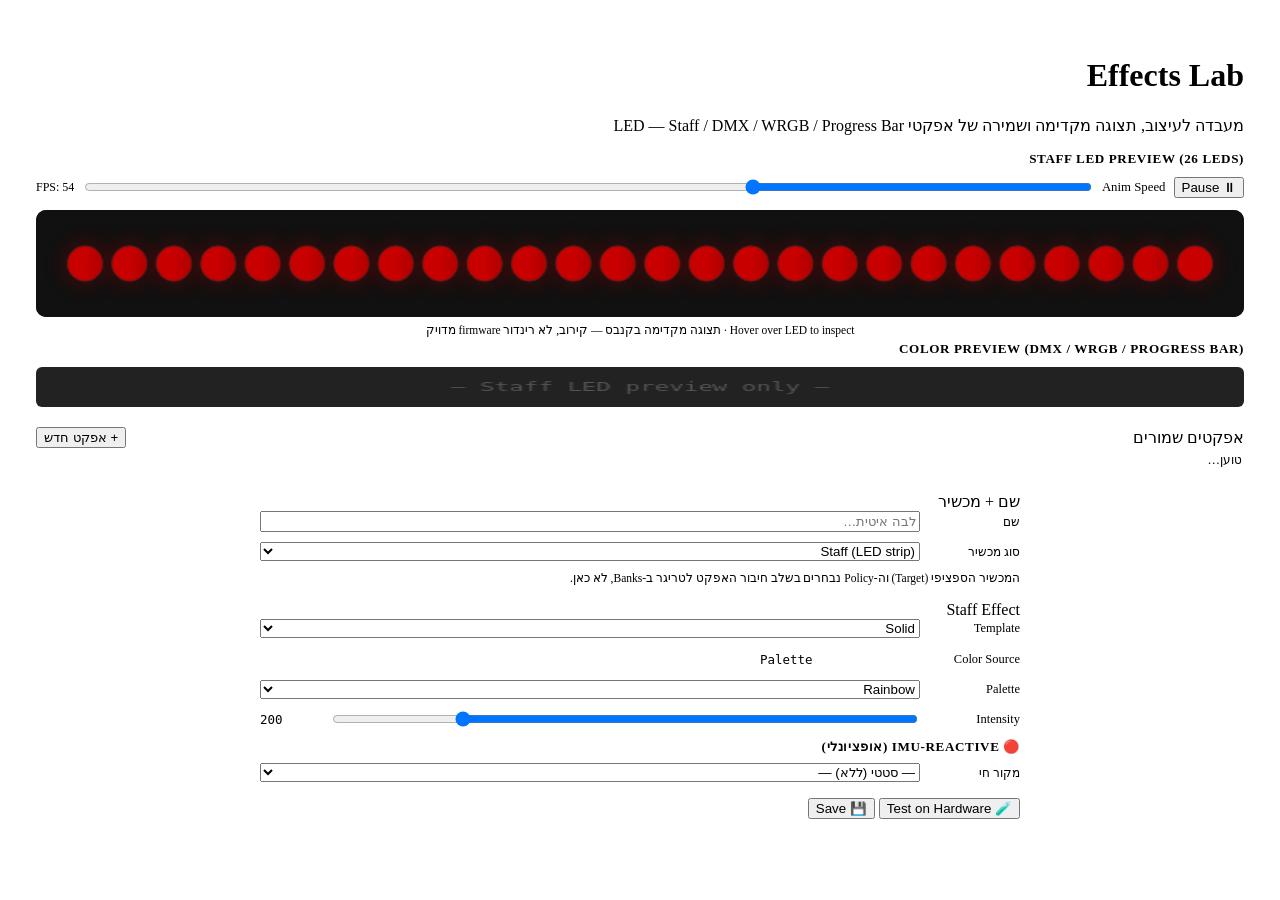
==== AntiGravity/The_Future_Magzimus/control/ui/effects.html @ 9bfb4cba "checkpoint: TheFutureMAGZIMUS accumulated work (Effects Lab, Banks, DMX/mic/pedal/progressbar firmwa" ====
<!DOCTYPE html>
<html lang="he" dir="rtl">
<head>
  <meta charset="UTF-8">
  <meta name="viewport" content="width=device-width, initial-scale=1.0">
  <title>Effects Lab — MAGZIMUS</title>
  <link rel="stylesheet" href="/shared.css">
  <style>
    .page-content { padding: 28px; max-width: 1400px; }

    /* Sliders/dropdowns/toggles are the main content — centered column,
       not squeezed into a side card. */
    .lab-main { max-width: 760px; margin: 0 auto; }

    canvas#led-preview { border-radius: 10px; border: 1px solid var(--outline-variant);
                         display: block; width: 100%; background: #111; }
    .row { display: flex; align-items: center; gap: 10px; margin-bottom: 10px; }
    .row label { font-size: .78rem; min-width: 90px; color: var(--on-surface-variant); }
    input[type=range] { flex: 1; accent-color: var(--primary); }
    .val-badge { font-size: .78rem; min-width: 60px; text-align: left; font-family: monospace; color: var(--on-surface); }
    .swatch { width: 26px; height: 26px; border-radius: 4px; border: 1px solid var(--outline-variant); flex-shrink: 0; }
    .section-label { font-size: .82rem; font-weight: 600; color: var(--on-surface-variant);
                     text-transform: uppercase; letter-spacing: .6px; margin-bottom: 10px; }
    .led-info { font-size: .72rem; color: var(--on-surface-variant); text-align: center; margin-top: 6px; }
    .anim-controls { display: flex; gap: 8px; align-items: center; margin-bottom: 12px; }

    /* Real toggle switch — used for every binary choice (color source,
       Gradient direction, etc.) instead of overloading a 0-255 slider. */
    .toggle-switch { position: relative; display: inline-block; width: 40px; height: 22px; flex-shrink: 0; }
    .toggle-switch input { opacity: 0; width: 0; height: 0; }
    .toggle-slider { position: absolute; inset: 0; cursor: pointer; background: var(--outline-variant);
                     transition: .15s; border-radius: 22px; }
    .toggle-slider:before { content: ""; position: absolute; height: 16px; width: 16px; left: 3px; bottom: 3px;
                            background: #fff; transition: .15s; border-radius: 50%; }
    .toggle-switch input:checked + .toggle-slider { background: var(--primary); }
    .toggle-switch input:checked + .toggle-slider:before { transform: translateX(18px); }

    /* Saved-presets chip bar — compact, not a persistent sidebar. */
    .fx-chip-list { display: flex; flex-wrap: wrap; gap: 8px; }
    .fx-chip {
      display: flex; align-items: center; gap: 6px; padding: 6px 12px; border-radius: 20px;
      border: 1px solid var(--outline-variant); background: var(--surface); cursor: pointer;
      font-size: .78rem; transition: all .15s;
    }
    .fx-chip:hover { background: var(--surface-variant); }
    .fx-chip.active { background: var(--primary-container); border-color: var(--primary); color: var(--on-primary-container); }
    .fx-chip button { background: none; border: none; cursor: pointer; opacity: .5; font-size: .75rem; padding: 0; }
    .fx-chip button:hover { opacity: 1; }
    .fx-empty { font-size: .78rem; color: var(--on-surface-variant); padding: 4px 2px; }
  </style>
</head>
<body>
  <script src="/nav.js"></script>

  <div class="page-content">
    <div class="page-header">
      <h1 class="page-title">Effects Lab</h1>
      <p class="page-subtitle">מעבדה לעיצוב, תצוגה מקדימה ושמירה של אפקטי LED — Staff / DMX / WRGB / Progress Bar</p>
    </div>

    <!-- Preview: single LED row (matches what the firmware algorithm actually
         computes — NUM_LEDS=26 — not the 5-strip physical zigzag mirror). -->
    <div class="md-card" style="margin-bottom:20px">
      <div class="section-label">Staff LED Preview (26 LEDs)</div>
      <div class="anim-controls">
        <button class="md-btn md-btn-tonal md-btn-sm" id="play-btn" onclick="togglePlay()">⏸ Pause</button>
        <label style="font-size:.8rem;color:var(--on-surface-variant)">Anim Speed</label>
        <input type="range" id="anim-speed" min="1" max="10" value="4" style="width:100px">
        <span id="fps-label" style="font-size:.75rem;color:var(--on-surface-variant)">FPS: —</span>
      </div>
      <canvas id="led-preview" width="900" height="80"></canvas>
      <div class="led-info" id="led-info">Hover over LED to inspect · תצוגה מקדימה בקנבס — קירוב, לא רינדור firmware מדויק</div>

      <div class="divider"></div>
      <div class="section-label" style="margin-top:4px">Color Preview (DMX / WRGB / Progress Bar)</div>
      <canvas class="strip-canvas" id="wrgb-preview" width="600" height="40" style="border-radius:6px;border:1px solid var(--outline-variant);width:100%;height:40px;display:block"></canvas>
    </div>

    <!-- Saved presets: compact chip bar, not a persistent sidebar -->
    <div class="md-card" style="margin-bottom:20px">
      <div class="md-card-title" style="display:flex;justify-content:space-between;align-items:center">
        <span>אפקטים שמורים</span>
        <button class="md-btn md-btn-tonal md-btn-sm" onclick="newEffect()">+ אפקט חדש</button>
      </div>
      <div class="fx-chip-list" id="fx-list"><div class="fx-empty">טוען…</div></div>
    </div>

    <!-- Main editor: sliders/dropdowns/toggles are the primary content -->
    <div class="lab-main">
      <div class="md-card" style="margin-bottom:16px">
        <div class="md-card-title">שם + מכשיר</div>
        <div class="row"><label>שם</label><input class="md-input" id="fx-name" placeholder="לבה איטית…" style="flex:1"></div>
        <div class="row">
          <label>סוג מכשיר</label>
          <select class="md-select" id="fx-device" onchange="onDeviceChange()" style="flex:1">
            <option value="staff">Staff (LED strip)</option>
            <option value="dmx">DMX (4ch WRGB)</option>
            <option value="pwm">WRGB Lights (PWM)</option>
            <option value="progressbar">Progress Bar</option>
          </select>
        </div>
        <div class="led-info" style="text-align:right;margin-bottom:4px">
          המכשיר הספציפי (Target) וה-Policy נבחרים בשלב חיבור האפקט לטריגר ב-Banks, לא כאן.
        </div>
      </div>

      <!-- STAFF: single unified effect model (Legacy Effect retired — Solid/
           Sparkle/Rainbow/Flame/Vertical all live here as generic templates) -->
      <div class="md-card" id="staff-card" style="margin-bottom:16px">
        <div class="md-card-title">Staff Effect</div>
        <div class="row"><label>Template</label>
          <select class="md-select" id="fx-template" onchange="onGenericChange()" style="flex:1">
            <option value="0">Solid</option>
            <option value="1">Gradient</option>
            <option value="2">Wave</option>
            <option value="3">Fade</option>
            <option value="4">Sparkle</option>
            <option value="5">Theater Chase</option>
            <option value="6">Flame</option>
            <option value="7">Vertical</option>
          </select>
        </div>

        <div id="fx-color-section">
          <div class="row"><label>Color Source</label>
            <label class="toggle-switch">
              <input type="checkbox" id="fx-color-custom" onchange="onColorModeChange()">
              <span class="toggle-slider"></span>
            </label>
            <span class="val-badge" id="v-color-mode">Palette</span>
          </div>
          <div class="row" id="row-fx-palette"><label>Palette</label>
            <select class="md-select" id="fx-palette" onchange="onGenericChange()" style="flex:1">
              <option value="0">Rainbow</option>
              <option value="1">Heat</option>
              <option value="2">Lava</option>
              <option value="3">Ocean</option>
              <option value="4">Forest</option>
              <option value="5">Party</option>
            </select>
          </div>
          <div id="row-fx-primary" style="display:none">
            <div class="row"><label>Primary R</label>
              <input type="range" id="fx-pr" min="0" max="255" value="255" oninput="onGenericChange()">
              <span class="val-badge" id="v-pr">255</span>
            </div>
            <div class="row"><label>Primary G</label>
              <input type="range" id="fx-pg" min="0" max="255" value="0" oninput="onGenericChange()">
              <span class="val-badge" id="v-pg">0</span>
            </div>
            <div class="row"><label>Primary B</label>
              <input type="range" id="fx-pb" min="0" max="255" value="0" oninput="onGenericChange()">
              <span class="val-badge" id="v-pb">0</span>
              <div class="swatch" id="sw-primary" style="background:rgb(255,0,0)"></div>
            </div>
          </div>
          <div id="row-fx-secondary" style="display:none">
            <div class="row"><label>Secondary R</label>
              <input type="range" id="fx-sr" min="0" max="255" value="0" oninput="onGenericChange()">
              <span class="val-badge" id="v-sr">0</span>
            </div>
            <div class="row"><label>Secondary G</label>
              <input type="range" id="fx-sg" min="0" max="255" value="0" oninput="onGenericChange()">
              <span class="val-badge" id="v-sg">0</span>
            </div>
            <div class="row"><label>Secondary B</label>
              <input type="range" id="fx-sb" min="0" max="255" value="255" oninput="onGenericChange()">
              <span class="val-badge" id="v-sb">255</span>
              <div class="swatch" id="sw-secondary" style="background:rgb(0,0,255)"></div>
            </div>
          </div>
        </div>

        <div class="row" id="row-fx-speed"><label id="label-fx-speed">Speed</label>
          <input type="range" id="fx-speed" min="0" max="255" value="128" oninput="onGenericChange()">
          <span class="val-badge" id="v-speed">128</span>
        </div>
        <div class="row"><label>Intensity</label>
          <input type="range" id="fx-intensity" min="0" max="255" value="200" oninput="onGenericChange()">
          <span class="val-badge" id="v-intensity">200</span>
        </div>
        <div class="row" id="row-fx-param1">
          <label id="label-fx-param1">Param 1</label>
          <input type="range" id="fx-param1" min="0" max="255" value="20" oninput="onGenericChange()">
          <label class="toggle-switch" id="toggle-fx-param1" style="display:none">
            <input type="checkbox" id="fx-param1-chk" onchange="onParamToggle('param1')">
            <span class="toggle-slider"></span>
          </label>
          <span class="val-badge" id="v-param1">20</span>
        </div>
        <div class="row" id="row-fx-param2">
          <label id="label-fx-param2">Param 2</label>
          <input type="range" id="fx-param2" min="0" max="255" value="255" oninput="onGenericChange()">
          <label class="toggle-switch" id="toggle-fx-param2" style="display:none">
            <input type="checkbox" id="fx-param2-chk" onchange="onParamToggle('param2')">
            <span class="toggle-slider"></span>
          </label>
          <span class="val-badge" id="v-param2">255</span>
        </div>

        <div class="divider" style="margin:10px 0"></div>
        <div class="section-label" style="margin-bottom:8px">🔴 IMU-Reactive (אופציונלי)</div>
        <div class="row"><label>מקור חי</label>
          <select class="md-select" id="fx-reactive-source" onchange="onReactiveChange()" style="flex:1">
            <option value="0">— סטטי (ללא) —</option>
            <option value="1">מהירות סיבוב</option>
            <option value="2">זווית הטיה</option>
            <option value="3">אוריינטציה (זקוף/אופקי/הפוך)</option>
            <option value="4">כיוון סיבוב (CW/CCW)</option>
          </select>
        </div>
        <div class="row" id="reactive-target-row" style="display:none">
          <label>פרמטר יעד</label>
          <select class="md-select" id="fx-reactive-param" onchange="onReactiveChange()" style="flex:1">
            <option value="1">Speed</option>
            <option value="2">Intensity</option>
            <option value="3">Param 1</option>
          </select>
        </div>
        <div class="led-info" id="reactive-note" style="display:none">
          נפתר בזמן אמת על ה-Master מה-IMU שלו — אין תעבורת רדיו נוספת.
        </div>
      </div>

      <!-- DMX / PWM / ProgressBar: static color card -->
      <div class="md-card" id="color-card" style="margin-bottom:16px;display:none">
        <div class="md-card-title" id="color-card-title">Color</div>
        <div class="row"><label>W</label><input type="range" id="c-w" min="0" max="255" value="0" oninput="onColorChange()"><span class="val-badge" id="v-c-w">0</span></div>
        <div class="row"><label>R</label><input type="range" id="c-r" min="0" max="255" value="0" oninput="onColorChange()"><span class="val-badge" id="v-c-r">0</span></div>
        <div class="row"><label>G</label><input type="range" id="c-g" min="0" max="255" value="0" oninput="onColorChange()"><span class="val-badge" id="v-c-g">0</span></div>
        <div class="row"><label>B</label><input type="range" id="c-b" min="0" max="255" value="0" oninput="onColorChange()"><span class="val-badge" id="v-c-b">0</span></div>
        <div class="row" id="fade-row"><label>Fade (ms)</label><input type="range" id="c-fade" min="0" max="3000" step="100" value="0" oninput="onColorChange()"><span class="val-badge" id="v-c-fade">0</span></div>
        <div class="row" id="progress-mode-row" style="display:none">
          <label>Mode</label>
          <select class="md-select" id="c-mode" style="flex:1">
            <option value="1">Solid Color</option>
            <option value="0">Progress Fill</option>
          </select>
        </div>
        <div class="row" id="progress-value-row" style="display:none">
          <label>Value %</label><input type="range" id="c-value" min="0" max="100" value="50" oninput="onColorChange()"><span class="val-badge" id="v-c-value">50</span>
        </div>
      </div>

      <div class="flex-row">
        <button class="md-btn md-btn-filled" onclick="testEffect()">🧪 Test on Hardware</button>
        <button class="md-btn md-btn-success" onclick="saveEffect()">💾 Save</button>
        <button class="md-btn md-btn-error" id="del-btn" onclick="deleteEffect()" style="display:none">🗑 Delete</button>
      </div>
      <div class="led-info" id="save-status"></div>
    </div>
  </div>

  <script>
    const ledCanvas = document.getElementById('led-preview');
    const ledCtx    = ledCanvas.getContext('2d');
    const wrgbCanvas = document.getElementById('wrgb-preview');
    const wrgbCtx    = wrgbCanvas.getContext('2d');

    // Matches firmware/staff/include/Config.h NUM_LEDS — the count the
    // generic-effect algorithm actually computes (the 5-strip physical
    // zigzag just mirrors these same values, nothing new to preview).
    const LED_COUNT = 26;
    let _animFrame = null;
    let _playing = true;
    let _tick = 0;
    let _lastFps = 0, _fpsTimer = 0;
    let _currentId = null;         // loaded effect id, or null = new/unsaved
    let _fxCache = [];

    // ─── Palette approximations (matches firmware CRGBPalette16 choices) ────
    const PALETTES = [
      // 0 Rainbow — handled specially via HSL wheel
      null,
      // 1 Heat: black -> red -> yellow -> white
      [[0,0,0],[128,0,0],[255,80,0],[255,220,60],[255,255,255]],
      // 2 Lava: black -> deep red -> orange -> yellow-white
      [[0,0,0],[100,0,0],[200,20,0],[255,110,0],[255,200,80]],
      // 3 Ocean: black -> deep blue -> teal -> near-white cyan
      [[0,0,20],[0,40,90],[0,120,150],[100,220,220]],
      // 4 Forest: black -> dark green -> green -> yellow-green
      [[5,15,5],[10,60,15],[60,140,30],[160,200,40]],
      // 5 Party: magenta -> blue -> purple -> pink -> magenta
      [[255,0,180],[120,0,255],[0,80,255],[255,0,120],[255,0,180]],
    ];

    function hslToRgb(h, s, l) {
      let r, g, b;
      if (s === 0) { r = g = b = l; }
      else {
        const hue2rgb = (p, q, t) => {
          if (t < 0) t += 1; if (t > 1) t -= 1;
          if (t < 1/6) return p + (q - p) * 6 * t;
          if (t < 1/2) return q;
          if (t < 2/3) return p + (q - p) * (2/3 - t) * 6;
          return p;
        };
        const q = l < 0.5 ? l * (1 + s) : l + s - l * s;
        const p = 2 * l - q;
        r = hue2rgb(p, q, h + 1/3);
        g = hue2rgb(p, q, h);
        b = hue2rgb(p, q, h - 1/3);
      }
      return [Math.round(r * 255), Math.round(g * 255), Math.round(b * 255)];
    }

    function paletteColor(paletteId, t) {
      t = ((t % 1) + 1) % 1;
      if (paletteId === 0) return hslToRgb(t, 1, 0.5);
      const stops = PALETTES[paletteId];
      const segF = t * (stops.length - 1);
      const i = Math.min(stops.length - 2, Math.floor(segF));
      const f = segF - i;
      const [r1,g1,b1] = stops[i], [r2,g2,b2] = stops[i+1];
      return [r1 + (r2-r1)*f, g1 + (g2-g1)*f, b1 + (b2-b1)*f];
    }

    // 2-stop gradient between primary/secondary — mirrors LedManager::resolvePalette()
    // building a CRGBPalette16(primary, secondary) on the firmware side.
    function customColor(t) {
      t = ((t % 1) + 1) % 1;
      const r1 = +document.getElementById('fx-pr').value, g1 = +document.getElementById('fx-pg').value, b1 = +document.getElementById('fx-pb').value;
      const r2 = +document.getElementById('fx-sr').value, g2 = +document.getElementById('fx-sg').value, b2 = +document.getElementById('fx-sb').value;
      return [r1+(r2-r1)*t, g1+(g2-g1)*t, b1+(b2-b1)*t];
    }

    // ─── LED color generation — mirrors firmware/staff LedManager.genericEffect().
    // Canvas approximation only, not a pixel-accurate reproduction. ──────────
    function getLedColors(tick) {
      if (document.getElementById('fx-device').value !== 'staff') {
        return Array(LED_COUNT).fill([0,0,0]);
      }

      const templateId = parseInt(document.getElementById('fx-template').value);
      const paletteId  = parseInt(document.getElementById('fx-palette').value);
      const custom     = document.getElementById('fx-color-custom').checked;
      const colorFn    = custom ? customColor : (t => paletteColor(paletteId, t));
      let speed      = parseInt(document.getElementById('fx-speed').value);
      let intensityByte = parseInt(document.getElementById('fx-intensity').value);
      let param1      = parseInt(document.getElementById('fx-param1').value);
      let param2      = parseInt(document.getElementById('fx-param2').value);

      // Preview-only stand-in for "reactive" params: sweeps like a live IMU
      // signal would, since there's no real telemetry driving this canvas.
      const reactiveSource = parseInt(document.getElementById('fx-reactive-source').value);
      if (reactiveSource) {
        const reactiveParam = parseInt(document.getElementById('fx-reactive-param').value);
        const sim = Math.round((Math.sin(tick*0.03)+1)/2 * 255);
        if (reactiveParam === 1) speed = sim;
        else if (reactiveParam === 2) intensityByte = sim;
        else if (reactiveParam === 3) param1 = sim;
      }
      const intensity  = intensityByte / 255;
      const speedFactor = 1 + speed/40;
      const colors = [];

      for (let i = 0; i < LED_COUNT; i++) {
        let c = [0,0,0];
        switch (templateId) {
          case 0: { // SOLID
            c = colorFn(0);
            break;
          }
          case 1: { // GRADIENT (was Palette Cycle) — param1 = direction toggle
            const dir = param1 >= 128 ? -1 : 1;
            c = colorFn(i/LED_COUNT + dir*tick*0.004*speedFactor);
            break;
          }
          case 2: { // WAVE (was Sinelon) — param1 = trail width
            const pos = Math.round(((Math.sin(tick*0.02*speedFactor)+1)/2) * (LED_COUNT-1));
            const dist = Math.abs(i - pos);
            const trail = Math.max(0, 1 - dist/(6+param1/10));
            c = colorFn(tick*0.01).map(v => v*trail);
            break;
          }
          case 3: { // FADE (was BPM) — param1 = min brightness, param2 = max brightness
            const minB = param1/255, maxB = (param2 > param1 ? param2 : 255)/255;
            const beat = minB + (maxB-minB) * (Math.sin(tick*0.015*speedFactor)+1)/2;
            c = colorFn(tick*0.005 + i/LED_COUNT*0.3).map(v => v*beat);
            break;
          }
          case 4: { // SPARKLE (was Confetti) — speed = density, param1 = decay
            if (Math.random() < 0.02*speedFactor) c = colorFn(Math.random());
            break;
          }
          case 5: { // THEATER_CHASE (unchanged, bonus)
            const period = Math.max(2, 10 - speed/30);
            const step = Math.floor(tick/period) % 3;
            if ((i + step) % 3 === 0) c = colorFn(i/LED_COUNT);
            break;
          }
          case 6: { // FLAME (Fire2012-style) — speed = cooling, param1 = sparking
            const flicker = Math.random();
            const base = Math.max(0, Math.sin(tick*0.1 + i*0.3) * 0.5 + 0.5);
            const heat = Math.min(1, base*0.7 + flicker*0.3);
            c = colorFn(heat*0.5).map(v => v*heat);
            break;
          }
          case 7: { // VERTICAL — preview stand-in (no live angle in canvas)
            const vertical = (tick % 120) < 60;
            c = vertical ? [0,255,0] : [0,0,255];
            break;
          }
        }
        colors.push([Math.round(c[0]*intensity), Math.round(c[1]*intensity), Math.round(c[2]*intensity)]);
      }
      return colors;
    }

    // ─── Canvas rendering: single LED row ────────────────────────────────────
    const CW = ledCanvas.width, CH = ledCanvas.height;
    const PAD = 20;
    const cellW = (CW - PAD * 2) / LED_COUNT;
    const LED_R = Math.min(cellW * 0.4, CH * 0.32);
    let _lastColors = Array(LED_COUNT).fill([0,0,0]);

    function drawLEDs(colors) {
      ledCtx.fillStyle = '#111';
      ledCtx.fillRect(0, 0, CW, CH);
      colors.forEach(([r, g, b], idx) => {
        const x = PAD + idx * cellW + cellW / 2;
        const y = CH / 2;
        if (r + g + b > 10) {
          const grd = ledCtx.createRadialGradient(x, y, 0, x, y, LED_R * 2.5);
          grd.addColorStop(0, `rgba(${r},${g},${b},0.4)`);
          grd.addColorStop(1, 'rgba(0,0,0,0)');
          ledCtx.fillStyle = grd;
          ledCtx.fillRect(x - LED_R * 2.5, y - LED_R * 2.5, LED_R * 5, LED_R * 5);
        }
        ledCtx.beginPath();
        ledCtx.arc(x, y, LED_R, 0, Math.PI * 2);
        ledCtx.fillStyle = `rgb(${r},${g},${b})`;
        ledCtx.fill();
        ledCtx.strokeStyle = '#333';
        ledCtx.lineWidth = 0.5;
        ledCtx.stroke();
      });
      _lastColors = colors;
    }

    function drawColorPreview() {
      const dev = document.getElementById('fx-device').value;
      let w=0,r=0,g=0,b=0;
      if (dev !== 'staff') {
        w = parseInt(document.getElementById('c-w').value);
        r = parseInt(document.getElementById('c-r').value);
        g = parseInt(document.getElementById('c-g').value);
        b = parseInt(document.getElementById('c-b').value);
      }
      const rr=Math.min(255,w+r), gg=Math.min(255,w+g), bb=Math.min(255,w+b);
      wrgbCtx.fillStyle = (dev !== 'staff' && (w||r||g||b)) ? `rgb(${rr},${gg},${bb})` : '#222';
      wrgbCtx.fillRect(0, 0, wrgbCanvas.width, wrgbCanvas.height);
      if (dev === 'staff' || (!w && !r && !g && !b)) {
        wrgbCtx.fillStyle = '#555';
        wrgbCtx.font = '12px monospace';
        wrgbCtx.textAlign = 'center';
        wrgbCtx.fillText(dev === 'staff' ? '— Staff LED preview only —' : 'OFF', wrgbCanvas.width/2, 24);
        wrgbCtx.textAlign = 'left';
      }
    }

    let _prevTime = 0;
    function animLoop(ts) {
      const speed = parseInt(document.getElementById('anim-speed').value);
      const dt = ts - _prevTime;
      if (dt > (60 / speed)) {
        _tick++;
        _prevTime = ts;
        drawLEDs(getLedColors(_tick));
        drawColorPreview();
        _fpsTimer += dt; _lastFps++;
        if (_fpsTimer >= 1000) {
          document.getElementById('fps-label').textContent = `FPS: ${_lastFps}`;
          _lastFps = 0; _fpsTimer = 0;
        }
      }
      if (_playing) _animFrame = requestAnimationFrame(animLoop);
    }
    function togglePlay() {
      _playing = !_playing;
      document.getElementById('play-btn').textContent = _playing ? '⏸ Pause' : '▶ Play';
      if (_playing) _animFrame = requestAnimationFrame(animLoop);
    }

    ledCanvas.addEventListener('mousemove', e => {
      const rect = ledCanvas.getBoundingClientRect();
      const scaleX = ledCanvas.width / rect.width, scaleY = ledCanvas.height / rect.height;
      const mx = (e.clientX - rect.left) * scaleX;
      const idx = Math.floor((mx - PAD) / cellW);
      if (idx >= 0 && idx < LED_COUNT && _lastColors[idx]) {
        const [r, g, b] = _lastColors[idx];
        document.getElementById('led-info').textContent = `LED #${idx} → R:${r} G:${g} B:${b}`;
      }
    });

    // ─── Editor state wiring ─────────────────────────────────────────────────
    function onDeviceChange() {
      const dev = document.getElementById('fx-device').value;
      document.getElementById('staff-card').style.display = dev === 'staff' ? '' : 'none';
      document.getElementById('color-card').style.display = dev === 'staff' ? 'none' : '';
      document.getElementById('color-card-title').textContent =
        {dmx:'DMX (4ch WRGB)', pwm:'WRGB Lights (PWM)', progressbar:'Progress Bar'}[dev] || 'Color';
      document.getElementById('fade-row').style.display = dev === 'dmx' ? 'none' : '';
      document.getElementById('progress-mode-row').style.display = dev === 'progressbar' ? '' : 'none';
      document.getElementById('progress-value-row').style.display = dev === 'progressbar' ? '' : 'none';
    }

    function onColorModeChange() {
      const custom = document.getElementById('fx-color-custom').checked;
      document.getElementById('v-color-mode').textContent = custom ? 'Custom' : 'Palette';
      document.getElementById('row-fx-palette').style.display = custom ? 'none' : '';
      document.getElementById('row-fx-primary').style.display = custom ? '' : 'none';
      document.getElementById('row-fx-secondary').style.display = custom ? '' : 'none';
    }

    // WLED-style metadata-hiding: each template declares which of speed/param1/
    // param2 it actually uses (intensity is relevant to every color template,
    // always shown). Matches firmware/staff/src/LedManager.cpp genericEffect().
    // A param spec of `false` hides the row; `true` shows it with the default
    // label; an object can override the label, cap the slider (`max`), or turn
    // it into a toggle switch instead of a slider (`type:'toggle'`).
    const GENERIC_TEMPLATE_META = {
      0: { speed: false, param1: false, param2: false }, // Solid
      1: { speed: true,  param1: { label: 'Direction', type: 'toggle', onLabel: '⟲ Reverse', offLabel: '⟳ Forward' }, param2: false }, // Gradient
      2: { speed: true,  param1: { label: 'Width' }, param2: false }, // Wave
      3: { speed: true,  param1: { label: 'Min Brightness' }, param2: { label: 'Max Brightness' } }, // Fade
      4: { speed: { label: 'Density' }, param1: { label: 'Decay' }, param2: false }, // Sparkle
      5: { speed: true,  param1: false, param2: false }, // Theater Chase
      6: { speed: { label: 'Cooling' }, param1: { label: 'Sparking' }, param2: false }, // Flame
      7: { speed: false, param1: { label: 'Angle Window (°)', max: 90 }, param2: false, noColor: true }, // Vertical — fixed green/blue, no palette/custom color
    };

    function onParamToggle(key) {
      document.getElementById(`fx-${key}`).value = document.getElementById(`fx-${key}-chk`).checked ? 255 : 0;
      onGenericChange();
    }

    function onGenericChange() {
      const templateId = parseInt(document.getElementById('fx-template').value);
      const meta = GENERIC_TEMPLATE_META[templateId] || {};

      const speedSpec = meta.speed;
      document.getElementById('row-fx-speed').style.display = speedSpec ? '' : 'none';
      document.getElementById('label-fx-speed').textContent = (speedSpec && speedSpec.label) || 'Speed';
      document.getElementById('v-speed').textContent = document.getElementById('fx-speed').value;
      document.getElementById('v-intensity').textContent = document.getElementById('fx-intensity').value;

      ['param1', 'param2'].forEach(key => {
        const spec = meta[key];
        const row     = document.getElementById(`row-fx-${key}`);
        const rangeEl  = document.getElementById(`fx-${key}`);
        const toggleEl = document.getElementById(`toggle-fx-${key}`);
        const chkEl    = document.getElementById(`fx-${key}-chk`);
        const badge    = document.getElementById(`v-${key}`);
        row.style.display = spec ? '' : 'none';
        if (!spec) return;
        document.getElementById(`label-fx-${key}`).textContent = spec.label || (key === 'param1' ? 'Param 1' : 'Param 2');
        rangeEl.max = spec.max || 255;
        if (spec.type === 'toggle') {
          rangeEl.style.display = 'none';
          toggleEl.style.display = '';
          const checked = parseInt(rangeEl.value) >= 128;
          chkEl.checked = checked;
          badge.textContent = checked ? spec.onLabel : spec.offLabel;
        } else {
          rangeEl.style.display = '';
          toggleEl.style.display = 'none';
          badge.textContent = rangeEl.value;
        }
      });

      document.getElementById('fx-color-section').style.display = meta.noColor ? 'none' : '';
      updateCustomColorUI();
    }

    // Keeps the Primary/Secondary R/G/B slider badges and swatch previews in
    // sync — replaces the native <input type=color> tooltip (it covered the
    // controls below it and could swallow the next click, e.g. Test on Hardware).
    function updateCustomColorUI() {
      ['pr','pg','pb','sr','sg','sb'].forEach(id => {
        const el = document.getElementById(`fx-${id}`), badge = document.getElementById(`v-${id}`);
        if (el && badge) badge.textContent = el.value;
      });
      document.getElementById('sw-primary').style.background =
        `rgb(${document.getElementById('fx-pr').value},${document.getElementById('fx-pg').value},${document.getElementById('fx-pb').value})`;
      document.getElementById('sw-secondary').style.background =
        `rgb(${document.getElementById('fx-sr').value},${document.getElementById('fx-sg').value},${document.getElementById('fx-sb').value})`;
    }

    function onReactiveChange() {
      const source = parseInt(document.getElementById('fx-reactive-source').value);
      document.getElementById('reactive-target-row').style.display = source ? '' : 'none';
      document.getElementById('reactive-note').style.display = source ? '' : 'none';
      const targetParam = source ? parseInt(document.getElementById('fx-reactive-param').value) : 0;
      const map = {1:'fx-speed', 2:'fx-intensity', 3:'fx-param1'};
      ['fx-speed','fx-intensity','fx-param1'].forEach(id => {
        const badge = document.getElementById('v-' + id.replace('fx-',''));
        const isLive = source && map[targetParam] === id;
        document.getElementById(id).disabled = isLive;
        if (badge && !isLive) badge.textContent = document.getElementById(id).value;
        else if (badge) badge.textContent = '🔴 LIVE';
      });
    }
    function onColorChange() {
      ['w','r','g','b','fade','value'].forEach(k => {
        const el = document.getElementById(`c-${k}`);
        const lbl = document.getElementById(`v-c-${k}`);
        if (el && lbl) lbl.textContent = el.value;
      });
    }
    // Sensible "test now" targets only — the real target/policy for a trigger
    // is chosen later when the effect is attached to a Bank action, not here.
    const TEST_TARGET = { staff: 65535, dmx: 1, pwm: 255, progressbar: 255 };

    // ─── Build effect payload from current editor state ─────────────────────
    function buildEffectPayload() {
      const device = document.getElementById('fx-device').value;
      const base = { name: document.getElementById('fx-name').value.trim(), deviceType: device };
      if (device === 'staff') {
        Object.assign(base, {
          templateId: parseInt(document.getElementById('fx-template').value),
          paletteId:  parseInt(document.getElementById('fx-palette').value),
          speed:      parseInt(document.getElementById('fx-speed').value),
          intensity:  parseInt(document.getElementById('fx-intensity').value),
          param1:     parseInt(document.getElementById('fx-param1').value),
          param2:     parseInt(document.getElementById('fx-param2').value),
          reactiveSource: parseInt(document.getElementById('fx-reactive-source').value),
          reactiveParam:  parseInt(document.getElementById('fx-reactive-source').value)
                          ? parseInt(document.getElementById('fx-reactive-param').value) : 0,
          colorMode: document.getElementById('fx-color-custom').checked ? 1 : 0,
          pr: parseInt(document.getElementById('fx-pr').value), pg: parseInt(document.getElementById('fx-pg').value), pb: parseInt(document.getElementById('fx-pb').value),
          sr: parseInt(document.getElementById('fx-sr').value), sg: parseInt(document.getElementById('fx-sg').value), sb: parseInt(document.getElementById('fx-sb').value),
        });
      } else if (device === 'dmx') {
        Object.assign(base, {
          w: parseInt(document.getElementById('c-w').value), r: parseInt(document.getElementById('c-r').value),
          g: parseInt(document.getElementById('c-g').value), b: parseInt(document.getElementById('c-b').value),
        });
      } else if (device === 'pwm') {
        Object.assign(base, {
          w: parseInt(document.getElementById('c-w').value), r: parseInt(document.getElementById('c-r').value),
          g: parseInt(document.getElementById('c-g').value), b: parseInt(document.getElementById('c-b').value),
          fadeMs: parseInt(document.getElementById('c-fade').value),
        });
      } else if (device === 'progressbar') {
        Object.assign(base, {
          mode: parseInt(document.getElementById('c-mode').value),
          value: parseInt(document.getElementById('c-value').value),
          r: parseInt(document.getElementById('c-r').value), g: parseInt(document.getElementById('c-g').value),
          b: parseInt(document.getElementById('c-b').value), fadeMs: parseInt(document.getElementById('c-fade').value),
        });
      }
      return base;
    }

    function loadEffectPayload(e) {
      document.getElementById('fx-name').value = e.name || '';
      document.getElementById('fx-device').value = e.deviceType || 'staff';
      onDeviceChange();
      if (e.deviceType === 'staff') {
        document.getElementById('fx-template').value = e.templateId ?? 0;
        document.getElementById('fx-palette').value  = e.paletteId ?? 0;
        document.getElementById('fx-speed').value     = e.speed ?? 128;
        document.getElementById('fx-intensity').value = e.intensity ?? 200;
        document.getElementById('fx-param1').value    = e.param1 ?? 20;
        document.getElementById('fx-param2').value    = e.param2 ?? 255;
        document.getElementById('fx-reactive-source').value = e.reactiveSource ?? 0;
        document.getElementById('fx-reactive-param').value  = e.reactiveParam ?? 1;
        document.getElementById('fx-color-custom').checked = (e.colorMode === 1);
        document.getElementById('fx-pr').value = e.pr ?? 255;
        document.getElementById('fx-pg').value = e.pg ?? 0;
        document.getElementById('fx-pb').value = e.pb ?? 0;
        document.getElementById('fx-sr').value = e.sr ?? 0;
        document.getElementById('fx-sg').value = e.sg ?? 0;
        document.getElementById('fx-sb').value = e.sb ?? 255;
        onColorModeChange();
        onGenericChange();
        onReactiveChange();
      } else {
        document.getElementById('c-w').value = e.w ?? 0;
        document.getElementById('c-r').value = e.r ?? 0;
        document.getElementById('c-g').value = e.g ?? 0;
        document.getElementById('c-b').value = e.b ?? 0;
        document.getElementById('c-fade').value = e.fadeMs ?? 0;
        if (e.deviceType === 'progressbar') {
          document.getElementById('c-mode').value = e.mode ?? 1;
          document.getElementById('c-value').value = e.value ?? 50;
        }
        onColorChange();
      }
    }

    function newEffect() {
      _currentId = null;
      document.getElementById('fx-name').value = '';
      document.getElementById('fx-reactive-source').value = '0';
      onReactiveChange();
      document.getElementById('del-btn').style.display = 'none';
      document.getElementById('save-status').textContent = '';
      renderFxList();
    }

    // ─── Backend wiring ───────────────────────────────────────────────────────
    function post(path, body) {
      return fetch(path, { method:'POST', headers:{'Content-Type':'application/json'}, body: JSON.stringify(body||{}) })
        .then(r => r.json());
    }
    function put(path, body) {
      return fetch(path, { method:'PUT', headers:{'Content-Type':'application/json'}, body: JSON.stringify(body||{}) })
        .then(r => r.json());
    }

    function testEffect() {
      const payload = buildEffectPayload();
      payload.targetId = TEST_TARGET[payload.deviceType] ?? 65535;
      post('/api/fx/preview', payload).then(res => {
        document.getElementById('save-status').textContent = res.ok ? '✓ נשלח לחומרה' : `✗ ${res.error||'שגיאה'}`;
      });
    }

    function saveEffect() {
      const payload = buildEffectPayload();
      if (!payload.name) { document.getElementById('save-status').textContent = '✗ צריך שם'; return; }
      const req = _currentId ? put(`/api/fx/${_currentId}`, payload) : post('/api/fx', payload);
      req.then(res => {
        if (res.ok) {
          _currentId = res.effect.id;
          document.getElementById('del-btn').style.display = '';
          document.getElementById('save-status').textContent = '✓ נשמר';
          loadFxList();
        } else {
          document.getElementById('save-status').textContent = `✗ ${res.error||'שגיאה'}`;
        }
      });
    }

    function deleteEffect() {
      if (!_currentId) return;
      fetch(`/api/fx/${_currentId}`, {method:'DELETE'}).then(r=>r.json()).then(res => {
        if (res.ok) { newEffect(); loadFxList(); }
      });
    }

    function selectEffect(id) {
      const e = _fxCache.find(x => x.id === id);
      if (!e) return;
      _currentId = id;
      loadEffectPayload(e);
      document.getElementById('del-btn').style.display = '';
      document.getElementById('save-status').textContent = '';
      renderFxList();
    }

    function renderFxList() {
      const box = document.getElementById('fx-list');
      if (!_fxCache.length) { box.innerHTML = '<div class="fx-empty">אין אפקטים שמורים עדיין</div>'; return; }
      box.innerHTML = _fxCache.map(e => `
        <div class="fx-chip${e.id===_currentId?' active':''}" onclick="selectEffect('${e.id}')">
          <span>${e.name||'(ללא שם)'}</span>
          <span style="opacity:.6;font-size:.7rem">${e.deviceType}</span>
          <button onclick="event.stopPropagation(); quickDelete('${e.id}')" title="מחק">🗑</button>
        </div>`).join('');
    }

    function quickDelete(id) {
      fetch(`/api/fx/${id}`, {method:'DELETE'}).then(r=>r.json()).then(res => {
        if (res.ok) { if (_currentId===id) newEffect(); loadFxList(); }
      });
    }

    function loadFxList() {
      fetch('/api/fx').then(r=>r.json()).then(res => {
        _fxCache = res.effects || [];
        renderFxList();
      });
    }

    // Start
    onDeviceChange();
    onColorModeChange();
    onGenericChange();
    loadFxList();
    _animFrame = requestAnimationFrame(animLoop);
  </script>
</body>
</html>
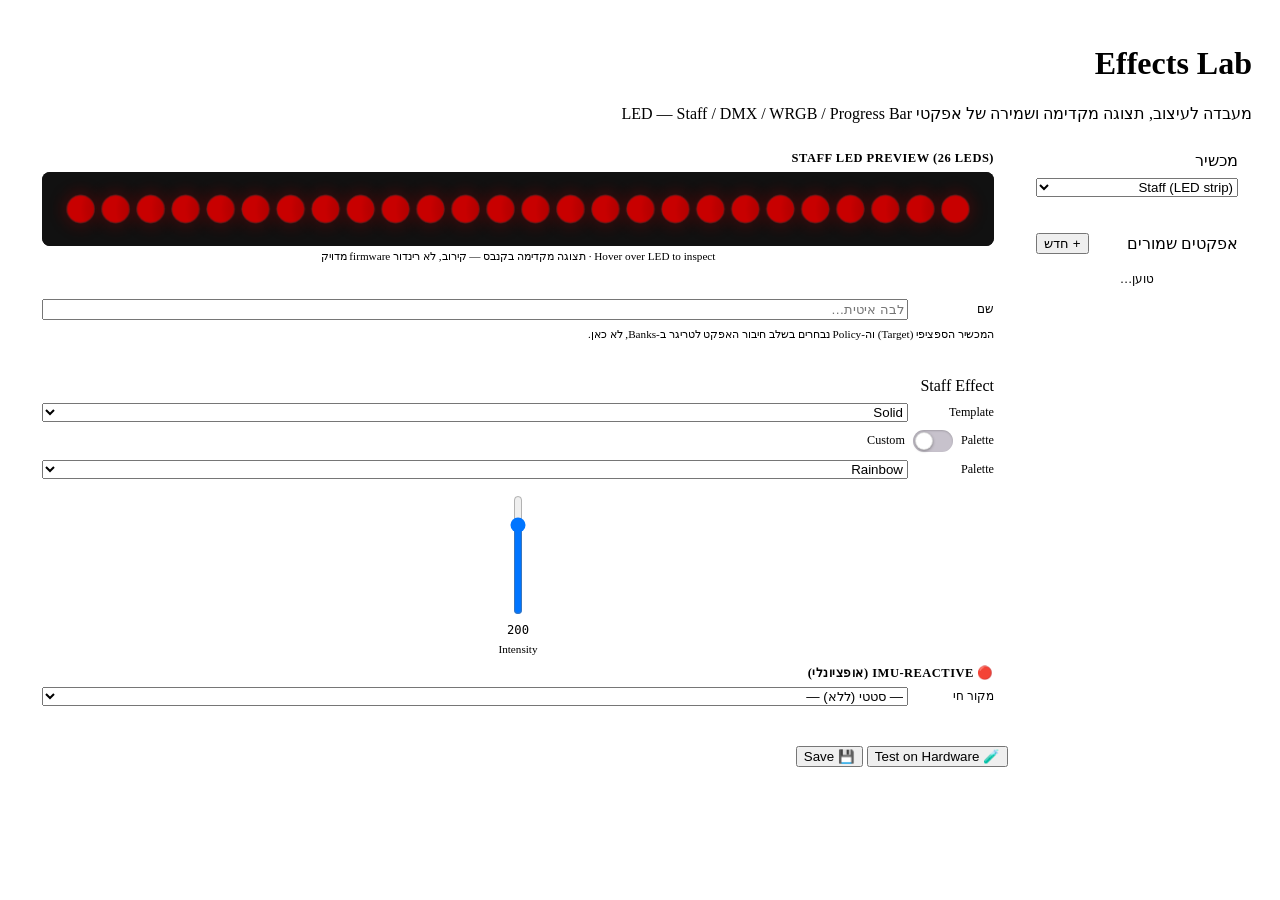
==== commit bb32c97e: "Effects Lab v2: viewport-fit redesign, vertical faders, hue-slider color picker, per-parameter IMU-r" ====
--- a/AntiGravity/The_Future_Magzimus/control/ui/effects.html
+++ b/AntiGravity/The_Future_Magzimus/control/ui/effects.html
@@ -6,47 +6,89 @@
   <title>Effects Lab — MAGZIMUS</title>
   <link rel="stylesheet" href="/shared.css">
   <style>
-    .page-content { padding: 28px; max-width: 1400px; }
-
-    /* Sliders/dropdowns/toggles are the main content — centered column,
-       not squeezed into a side card. */
-    .lab-main { max-width: 760px; margin: 0 auto; }
-
-    canvas#led-preview { border-radius: 10px; border: 1px solid var(--outline-variant);
+    .page-content { padding: 16px 20px; max-width: 1400px; }
+    .page-header { margin-bottom: 12px; }
+
+    /* Sidebar (device type + saved effects) + main content — fits the
+       viewport instead of one long scroll of stacked cards. */
+    .lab-shell { display: flex; gap: 14px; align-items: flex-start; }
+    .lab-sidebar { width: 230px; flex-shrink: 0; display: flex; flex-direction: column; gap: 12px; }
+    .lab-main { flex: 1; min-width: 0; display: flex; flex-direction: column; gap: 12px; }
+
+    .md-card { padding: 12px 14px; }
+    .md-card-title { margin-bottom: 8px; }
+    .row { display: flex; align-items: center; gap: 8px; margin-bottom: 8px; }
+    .row label { font-size: .76rem; min-width: 78px; color: var(--on-surface-variant); flex-shrink: 0; }
+    input[type=range] { flex: 1; accent-color: var(--primary); }
+    .val-badge { font-size: .76rem; min-width: 50px; text-align: left; font-family: monospace; color: var(--on-surface); }
+    .section-label { font-size: .78rem; font-weight: 600; color: var(--on-surface-variant);
+                     text-transform: uppercase; letter-spacing: .5px; margin-bottom: 6px; }
+    .led-info { font-size: .7rem; color: var(--on-surface-variant); text-align: center; margin-top: 4px; }
+    .anim-controls { display: flex; gap: 8px; align-items: center; margin-bottom: 8px; }
+
+    canvas#led-preview { border-radius: 8px; border: 1px solid var(--outline-variant);
                          display: block; width: 100%; background: #111; }
-    .row { display: flex; align-items: center; gap: 10px; margin-bottom: 10px; }
-    .row label { font-size: .78rem; min-width: 90px; color: var(--on-surface-variant); }
-    input[type=range] { flex: 1; accent-color: var(--primary); }
-    .val-badge { font-size: .78rem; min-width: 60px; text-align: left; font-family: monospace; color: var(--on-surface); }
-    .swatch { width: 26px; height: 26px; border-radius: 4px; border: 1px solid var(--outline-variant); flex-shrink: 0; }
-    .section-label { font-size: .82rem; font-weight: 600; color: var(--on-surface-variant);
-                     text-transform: uppercase; letter-spacing: .6px; margin-bottom: 10px; }
-    .led-info { font-size: .72rem; color: var(--on-surface-variant); text-align: center; margin-top: 6px; }
-    .anim-controls { display: flex; gap: 8px; align-items: center; margin-bottom: 12px; }
-
-    /* Real toggle switch — used for every binary choice (color source,
-       Gradient direction, etc.) instead of overloading a 0-255 slider. */
+
+    /* Real toggle switch — solid border + shadow so it reads clearly against
+       the light theme (the flat borderless version blended into the page). */
     .toggle-switch { position: relative; display: inline-block; width: 40px; height: 22px; flex-shrink: 0; }
     .toggle-switch input { opacity: 0; width: 0; height: 0; }
-    .toggle-slider { position: absolute; inset: 0; cursor: pointer; background: var(--outline-variant);
-                     transition: .15s; border-radius: 22px; }
-    .toggle-slider:before { content: ""; position: absolute; height: 16px; width: 16px; left: 3px; bottom: 3px;
-                            background: #fff; transition: .15s; border-radius: 50%; }
-    .toggle-switch input:checked + .toggle-slider { background: var(--primary); }
+    .toggle-slider { position: absolute; inset: 0; cursor: pointer; background: #c7c2cc;
+                     border: 1px solid var(--outline); transition: .15s; border-radius: 22px;
+                     box-shadow: inset 0 1px 2px rgba(0,0,0,.18); }
+    .toggle-slider:before { content: ""; position: absolute; height: 16px; width: 16px; left: 2px; bottom: 2px;
+                            background: #fff; border: 1px solid rgba(0,0,0,.15); box-shadow: 0 1px 3px rgba(0,0,0,.35);
+                            transition: .15s; border-radius: 50%; }
+    .toggle-switch input:checked + .toggle-slider { background: var(--primary); border-color: var(--primary); }
     .toggle-switch input:checked + .toggle-slider:before { transform: translateX(18px); }
-
-    /* Saved-presets chip bar — compact, not a persistent sidebar. */
-    .fx-chip-list { display: flex; flex-wrap: wrap; gap: 8px; }
-    .fx-chip {
-      display: flex; align-items: center; gap: 6px; padding: 6px 12px; border-radius: 20px;
-      border: 1px solid var(--outline-variant); background: var(--surface); cursor: pointer;
-      font-size: .78rem; transition: all .15s;
-    }
-    .fx-chip:hover { background: var(--surface-variant); }
-    .fx-chip.active { background: var(--primary-container); border-color: var(--primary); color: var(--on-primary-container); }
-    .fx-chip button { background: none; border: none; cursor: pointer; opacity: .5; font-size: .75rem; padding: 0; }
-    .fx-chip button:hover { opacity: 1; }
-    .fx-empty { font-size: .78rem; color: var(--on-surface-variant); padding: 4px 2px; }
+    .toggle-switch input:disabled + .toggle-slider { opacity: .5; cursor: not-allowed; }
+    .toggle-row { display: flex; align-items: center; gap: 8px; margin-bottom: 8px; }
+    .toggle-row label { font-size: .76rem; color: var(--on-surface-variant); }
+
+    /* Hue slider — a visible rainbow sweep instead of a plain gray track */
+    input.hue-slider {
+      -webkit-appearance: none; appearance: none; height: 14px; border-radius: 7px;
+      background: linear-gradient(to left, #f00, #ff0, #0f0, #0ff, #00f, #f0f, #f00);
+      border: 1px solid var(--outline-variant);
+    }
+    input.hue-slider::-webkit-slider-thumb {
+      -webkit-appearance: none; width: 16px; height: 16px; border-radius: 50%;
+      background: #fff; border: 2px solid #333; box-shadow: 0 1px 3px rgba(0,0,0,.4); cursor: pointer;
+    }
+    .color-block { display: flex; flex-direction: column; gap: 6px; flex: 1; min-width: 200px; }
+    .color-block-row { display: flex; gap: 14px; flex-wrap: wrap; margin-bottom: 8px; }
+    .color-hex-line { display: flex; align-items: center; gap: 8px; }
+    .color-hex-line input[type=text] {
+      width: 84px; font-family: monospace; font-size: .78rem; padding: 4px 6px;
+      border: 1px solid var(--outline-variant); border-radius: 6px; background: var(--surface); color: var(--on-surface);
+    }
+    .swatch { width: 24px; height: 24px; border-radius: 5px; border: 1px solid var(--outline-variant); flex-shrink: 0; }
+    .rgb-readout { font-size: .7rem; font-family: monospace; color: var(--on-surface-variant); }
+
+    /* Vertical fader row for the performance parameters */
+    .vfader-row { display: flex; gap: 18px; justify-content: center; padding: 6px 0 2px; }
+    .vfader { display: flex; flex-direction: column; align-items: center; gap: 6px; width: 60px; }
+    .vfader input[type=range] {
+      writing-mode: vertical-lr; direction: rtl; -webkit-appearance: slider-vertical;
+      width: 10px; height: 120px; accent-color: var(--primary);
+    }
+    .vfader label { font-size: .7rem; color: var(--on-surface-variant); text-align: center; min-width: 0; }
+    .vfader .val-badge { min-width: 0; text-align: center; }
+    .vfader .toggle-switch { margin-top: 6px; }
+
+    /* Saved presets — sidebar list, not a floating chip bar */
+    .fx-list { display: flex; flex-direction: column; gap: 6px; max-height: 320px; overflow-y: auto; }
+    .fx-item {
+      display: flex; align-items: center; justify-content: space-between; gap: 6px;
+      padding: 8px 10px; border-radius: 8px; border: 1px solid var(--outline-variant);
+      background: var(--surface); cursor: pointer; font-size: .78rem; transition: all .15s;
+    }
+    .fx-item:hover { background: var(--surface-variant); }
+    .fx-item.active { background: var(--primary-container); border-color: var(--primary); color: var(--on-primary-container); }
+    .fx-item-name { overflow: hidden; text-overflow: ellipsis; white-space: nowrap; flex: 1; }
+    .fx-item-del { background: none; border: none; cursor: pointer; opacity: .5; font-size: .78rem; padding: 2px 4px; }
+    .fx-item-del:hover { opacity: 1; }
+    .fx-empty { font-size: .76rem; color: var(--on-surface-variant); text-align: center; padding: 10px 4px; }
   </style>
 </head>
 <body>
@@ -58,196 +100,190 @@
       <p class="page-subtitle">מעבדה לעיצוב, תצוגה מקדימה ושמירה של אפקטי LED — Staff / DMX / WRGB / Progress Bar</p>
     </div>
 
-    <!-- Preview: single LED row (matches what the firmware algorithm actually
-         computes — NUM_LEDS=26 — not the 5-strip physical zigzag mirror). -->
-    <div class="md-card" style="margin-bottom:20px">
-      <div class="section-label">Staff LED Preview (26 LEDs)</div>
-      <div class="anim-controls">
-        <button class="md-btn md-btn-tonal md-btn-sm" id="play-btn" onclick="togglePlay()">⏸ Pause</button>
-        <label style="font-size:.8rem;color:var(--on-surface-variant)">Anim Speed</label>
-        <input type="range" id="anim-speed" min="1" max="10" value="4" style="width:100px">
-        <span id="fps-label" style="font-size:.75rem;color:var(--on-surface-variant)">FPS: —</span>
-      </div>
-      <canvas id="led-preview" width="900" height="80"></canvas>
-      <div class="led-info" id="led-info">Hover over LED to inspect · תצוגה מקדימה בקנבס — קירוב, לא רינדור firmware מדויק</div>
-
-      <div class="divider"></div>
-      <div class="section-label" style="margin-top:4px">Color Preview (DMX / WRGB / Progress Bar)</div>
-      <canvas class="strip-canvas" id="wrgb-preview" width="600" height="40" style="border-radius:6px;border:1px solid var(--outline-variant);width:100%;height:40px;display:block"></canvas>
-    </div>
-
-    <!-- Saved presets: compact chip bar, not a persistent sidebar -->
-    <div class="md-card" style="margin-bottom:20px">
-      <div class="md-card-title" style="display:flex;justify-content:space-between;align-items:center">
-        <span>אפקטים שמורים</span>
-        <button class="md-btn md-btn-tonal md-btn-sm" onclick="newEffect()">+ אפקט חדש</button>
-      </div>
-      <div class="fx-chip-list" id="fx-list"><div class="fx-empty">טוען…</div></div>
-    </div>
-
-    <!-- Main editor: sliders/dropdowns/toggles are the primary content -->
-    <div class="lab-main">
-      <div class="md-card" style="margin-bottom:16px">
-        <div class="md-card-title">שם + מכשיר</div>
-        <div class="row"><label>שם</label><input class="md-input" id="fx-name" placeholder="לבה איטית…" style="flex:1"></div>
-        <div class="row">
-          <label>סוג מכשיר</label>
-          <select class="md-select" id="fx-device" onchange="onDeviceChange()" style="flex:1">
+    <div class="lab-shell">
+      <!-- Sidebar: device type + saved effects -->
+      <div class="lab-sidebar">
+        <div class="md-card">
+          <div class="md-card-title">מכשיר</div>
+          <select class="md-select" id="fx-device" onchange="onDeviceChange()" style="width:100%">
             <option value="staff">Staff (LED strip)</option>
             <option value="dmx">DMX (4ch WRGB)</option>
             <option value="pwm">WRGB Lights (PWM)</option>
             <option value="progressbar">Progress Bar</option>
           </select>
         </div>
-        <div class="led-info" style="text-align:right;margin-bottom:4px">
-          המכשיר הספציפי (Target) וה-Policy נבחרים בשלב חיבור האפקט לטריגר ב-Banks, לא כאן.
+        <div class="md-card">
+          <div class="md-card-title" style="display:flex;justify-content:space-between;align-items:center">
+            <span>אפקטים שמורים</span>
+            <button class="md-btn md-btn-tonal md-btn-sm" onclick="newEffect()">+ חדש</button>
+          </div>
+          <div class="fx-list" id="fx-list"><div class="fx-empty">טוען…</div></div>
         </div>
       </div>
 
-      <!-- STAFF: single unified effect model (Legacy Effect retired — Solid/
-           Sparkle/Rainbow/Flame/Vertical all live here as generic templates) -->
-      <div class="md-card" id="staff-card" style="margin-bottom:16px">
-        <div class="md-card-title">Staff Effect</div>
-        <div class="row"><label>Template</label>
-          <select class="md-select" id="fx-template" onchange="onGenericChange()" style="flex:1">
-            <option value="0">Solid</option>
-            <option value="1">Gradient</option>
-            <option value="2">Wave</option>
-            <option value="3">Fade</option>
-            <option value="4">Sparkle</option>
-            <option value="5">Theater Chase</option>
-            <option value="6">Flame</option>
-            <option value="7">Vertical</option>
-          </select>
+      <!-- Main content -->
+      <div class="lab-main">
+        <!-- Preview -->
+        <div class="md-card">
+          <div class="section-label">Staff LED Preview (26 LEDs)</div>
+          <canvas id="led-preview" width="900" height="70"></canvas>
+          <div class="led-info" id="led-info">Hover over LED to inspect · תצוגה מקדימה בקנבס — קירוב, לא רינדור firmware מדויק</div>
         </div>
 
-        <div id="fx-color-section">
-          <div class="row"><label>Color Source</label>
-            <label class="toggle-switch">
-              <input type="checkbox" id="fx-color-custom" onchange="onColorModeChange()">
-              <span class="toggle-slider"></span>
-            </label>
-            <span class="val-badge" id="v-color-mode">Palette</span>
-          </div>
-          <div class="row" id="row-fx-palette"><label>Palette</label>
-            <select class="md-select" id="fx-palette" onchange="onGenericChange()" style="flex:1">
-              <option value="0">Rainbow</option>
-              <option value="1">Heat</option>
-              <option value="2">Lava</option>
-              <option value="3">Ocean</option>
-              <option value="4">Forest</option>
-              <option value="5">Party</option>
+        <!-- DMX/WRGB/Progress Bar color preview — only relevant for those devices -->
+        <div class="md-card" id="color-preview-card" style="display:none">
+          <div class="section-label">Color Preview</div>
+          <canvas class="strip-canvas" id="wrgb-preview" width="600" height="40" style="border-radius:6px;border:1px solid var(--outline-variant);width:100%;height:40px;display:block"></canvas>
+        </div>
+
+        <div class="md-card">
+          <div class="row"><label>שם</label><input class="md-input" id="fx-name" placeholder="לבה איטית…" style="flex:1"></div>
+          <div class="led-info" style="text-align:right;margin:0">
+            המכשיר הספציפי (Target) וה-Policy נבחרים בשלב חיבור האפקט לטריגר ב-Banks, לא כאן.
+          </div>
+        </div>
+
+        <!-- STAFF: single unified effect model -->
+        <div class="md-card" id="staff-card">
+          <div class="md-card-title">Staff Effect</div>
+          <div class="row"><label>Template</label>
+            <select class="md-select" id="fx-template" onchange="onGenericChange()" style="flex:1">
+              <option value="0">Solid</option>
+              <option value="1">Gradient</option>
+              <option value="2">Wave</option>
+              <option value="3">Fade</option>
+              <option value="4">Sparkle</option>
+              <option value="5">Theater Chase</option>
+              <option value="6">Flame</option>
+              <option value="7">Vertical</option>
             </select>
           </div>
-          <div id="row-fx-primary" style="display:none">
-            <div class="row"><label>Primary R</label>
-              <input type="range" id="fx-pr" min="0" max="255" value="255" oninput="onGenericChange()">
-              <span class="val-badge" id="v-pr">255</span>
+
+          <div id="fx-color-section">
+            <div class="toggle-row">
+              <span style="font-size:.76rem">Palette</span>
+              <label class="toggle-switch"><input type="checkbox" id="fx-color-custom" onchange="onColorModeChange()"><span class="toggle-slider"></span></label>
+              <span style="font-size:.76rem">Custom</span>
+              <span style="flex:1"></span>
+              <label class="toggle-row" style="margin:0" id="row-fx-use-secondary">
+                <span style="font-size:.76rem">Secondary</span>
+                <label class="toggle-switch"><input type="checkbox" id="fx-use-secondary" onchange="onSecondaryToggle()"><span class="toggle-slider"></span></label>
+              </label>
             </div>
-            <div class="row"><label>Primary G</label>
-              <input type="range" id="fx-pg" min="0" max="255" value="0" oninput="onGenericChange()">
-              <span class="val-badge" id="v-pg">0</span>
+            <div class="row" id="row-fx-palette"><label>Palette</label>
+              <select class="md-select" id="fx-palette" onchange="onGenericChange()" style="flex:1">
+                <option value="0">Rainbow</option>
+                <option value="1">Heat</option>
+                <option value="2">Lava</option>
+                <option value="3">Ocean</option>
+                <option value="4">Forest</option>
+                <option value="5">Party</option>
+              </select>
             </div>
-            <div class="row"><label>Primary B</label>
-              <input type="range" id="fx-pb" min="0" max="255" value="0" oninput="onGenericChange()">
-              <span class="val-badge" id="v-pb">0</span>
-              <div class="swatch" id="sw-primary" style="background:rgb(255,0,0)"></div>
+            <div class="color-block-row" id="row-fx-custom-colors" style="display:none">
+              <div class="color-block">
+                <div class="row" style="margin:0"><label>Primary</label>
+                  <input type="range" class="hue-slider" id="fx-primary-hue" min="0" max="255" value="0" oninput="onHueSlide('primary')">
+                  <span class="val-badge" id="v-primary-hue">0</span>
+                </div>
+                <div class="color-hex-line">
+                  <div class="swatch" id="sw-primary"></div>
+                  <input type="text" id="fx-primary-hex" oninput="onHexInput('primary')" maxlength="7">
+                  <span class="rgb-readout" id="rgb-primary">R255 G0 B0</span>
+                </div>
+              </div>
+              <div class="color-block" id="col-secondary">
+                <div class="row" style="margin:0"><label>Secondary</label>
+                  <input type="range" class="hue-slider" id="fx-secondary-hue" min="0" max="255" value="170" oninput="onHueSlide('secondary')">
+                  <span class="val-badge" id="v-secondary-hue">170</span>
+                </div>
+                <div class="color-hex-line">
+                  <div class="swatch" id="sw-secondary"></div>
+                  <input type="text" id="fx-secondary-hex" oninput="onHexInput('secondary')" maxlength="7">
+                  <span class="rgb-readout" id="rgb-secondary">R0 G0 B255</span>
+                </div>
+              </div>
             </div>
           </div>
-          <div id="row-fx-secondary" style="display:none">
-            <div class="row"><label>Secondary R</label>
-              <input type="range" id="fx-sr" min="0" max="255" value="0" oninput="onGenericChange()">
-              <span class="val-badge" id="v-sr">0</span>
+
+          <div class="vfader-row">
+            <div class="vfader" id="col-fx-speed">
+              <input type="range" id="fx-speed" min="0" max="255" value="128" oninput="onGenericChange()">
+              <span class="val-badge" id="v-speed">128</span>
+              <label id="label-fx-speed">Speed</label>
             </div>
-            <div class="row"><label>Secondary G</label>
-              <input type="range" id="fx-sg" min="0" max="255" value="0" oninput="onGenericChange()">
-              <span class="val-badge" id="v-sg">0</span>
+            <div class="vfader">
+              <input type="range" id="fx-intensity" min="0" max="255" value="200" oninput="onGenericChange()">
+              <span class="val-badge" id="v-intensity">200</span>
+              <label>Intensity</label>
             </div>
-            <div class="row"><label>Secondary B</label>
-              <input type="range" id="fx-sb" min="0" max="255" value="255" oninput="onGenericChange()">
-              <span class="val-badge" id="v-sb">255</span>
-              <div class="swatch" id="sw-secondary" style="background:rgb(0,0,255)"></div>
+            <div class="vfader" id="col-fx-param1">
+              <input type="range" id="fx-param1" min="0" max="255" value="20" oninput="onGenericChange()">
+              <label class="toggle-switch" id="toggle-fx-param1" style="display:none">
+                <input type="checkbox" id="fx-param1-chk" onchange="onParamToggle('param1')">
+                <span class="toggle-slider"></span>
+              </label>
+              <span class="val-badge" id="v-param1">20</span>
+              <label id="label-fx-param1">Param 1</label>
             </div>
+            <div class="vfader" id="col-fx-param2">
+              <input type="range" id="fx-param2" min="0" max="255" value="255" oninput="onGenericChange()">
+              <label class="toggle-switch" id="toggle-fx-param2" style="display:none">
+                <input type="checkbox" id="fx-param2-chk" onchange="onParamToggle('param2')">
+                <span class="toggle-slider"></span>
+              </label>
+              <span class="val-badge" id="v-param2">255</span>
+              <label id="label-fx-param2">Param 2</label>
+            </div>
+          </div>
+
+          <div class="divider" style="margin:8px 0"></div>
+          <div class="section-label">🔴 IMU-Reactive (אופציונלי)</div>
+          <div class="row"><label>מקור חי</label>
+            <select class="md-select" id="fx-reactive-source" onchange="onReactiveChange()" style="flex:1">
+              <option value="0">— סטטי (ללא) —</option>
+              <option value="1">מהירות סיבוב</option>
+              <option value="2">זווית הטיה</option>
+              <option value="3">אוריינטציה (זקוף/אופקי/הפוך)</option>
+              <option value="4">כיוון סיבוב (CW/CCW)</option>
+            </select>
+          </div>
+          <div class="row" id="reactive-target-row" style="display:none">
+            <label>פרמטר יעד</label>
+            <select class="md-select" id="fx-reactive-param" onchange="onReactiveChange()" style="flex:1"></select>
+          </div>
+          <div class="led-info" id="reactive-note" style="display:none;text-align:right">
+            נפתר בזמן אמת על ה-Master מה-IMU שלו — אין תעבורת רדיו נוספת. כל פרמטר של האפקט (כולל הצבע) ניתן לשיוך.
           </div>
         </div>
 
-        <div class="row" id="row-fx-speed"><label id="label-fx-speed">Speed</label>
-          <input type="range" id="fx-speed" min="0" max="255" value="128" oninput="onGenericChange()">
-          <span class="val-badge" id="v-speed">128</span>
+        <!-- DMX / PWM / ProgressBar: static color card -->
+        <div class="md-card" id="color-card" style="display:none">
+          <div class="md-card-title" id="color-card-title">Color</div>
+          <div class="row"><label>W</label><input type="range" id="c-w" min="0" max="255" value="0" oninput="onColorChange()"><span class="val-badge" id="v-c-w">0</span></div>
+          <div class="row"><label>R</label><input type="range" id="c-r" min="0" max="255" value="0" oninput="onColorChange()"><span class="val-badge" id="v-c-r">0</span></div>
+          <div class="row"><label>G</label><input type="range" id="c-g" min="0" max="255" value="0" oninput="onColorChange()"><span class="val-badge" id="v-c-g">0</span></div>
+          <div class="row"><label>B</label><input type="range" id="c-b" min="0" max="255" value="0" oninput="onColorChange()"><span class="val-badge" id="v-c-b">0</span></div>
+          <div class="row" id="fade-row"><label>Fade (ms)</label><input type="range" id="c-fade" min="0" max="3000" step="100" value="0" oninput="onColorChange()"><span class="val-badge" id="v-c-fade">0</span></div>
+          <div class="row" id="progress-mode-row" style="display:none">
+            <label>Mode</label>
+            <select class="md-select" id="c-mode" style="flex:1">
+              <option value="1">Solid Color</option>
+              <option value="0">Progress Fill</option>
+            </select>
+          </div>
+          <div class="row" id="progress-value-row" style="display:none">
+            <label>Value %</label><input type="range" id="c-value" min="0" max="100" value="50" oninput="onColorChange()"><span class="val-badge" id="v-c-value">50</span>
+          </div>
         </div>
-        <div class="row"><label>Intensity</label>
-          <input type="range" id="fx-intensity" min="0" max="255" value="200" oninput="onGenericChange()">
-          <span class="val-badge" id="v-intensity">200</span>
-        </div>
-        <div class="row" id="row-fx-param1">
-          <label id="label-fx-param1">Param 1</label>
-          <input type="range" id="fx-param1" min="0" max="255" value="20" oninput="onGenericChange()">
-          <label class="toggle-switch" id="toggle-fx-param1" style="display:none">
-            <input type="checkbox" id="fx-param1-chk" onchange="onParamToggle('param1')">
-            <span class="toggle-slider"></span>
-          </label>
-          <span class="val-badge" id="v-param1">20</span>
-        </div>
-        <div class="row" id="row-fx-param2">
-          <label id="label-fx-param2">Param 2</label>
-          <input type="range" id="fx-param2" min="0" max="255" value="255" oninput="onGenericChange()">
-          <label class="toggle-switch" id="toggle-fx-param2" style="display:none">
-            <input type="checkbox" id="fx-param2-chk" onchange="onParamToggle('param2')">
-            <span class="toggle-slider"></span>
-          </label>
-          <span class="val-badge" id="v-param2">255</span>
-        </div>
-
-        <div class="divider" style="margin:10px 0"></div>
-        <div class="section-label" style="margin-bottom:8px">🔴 IMU-Reactive (אופציונלי)</div>
-        <div class="row"><label>מקור חי</label>
-          <select class="md-select" id="fx-reactive-source" onchange="onReactiveChange()" style="flex:1">
-            <option value="0">— סטטי (ללא) —</option>
-            <option value="1">מהירות סיבוב</option>
-            <option value="2">זווית הטיה</option>
-            <option value="3">אוריינטציה (זקוף/אופקי/הפוך)</option>
-            <option value="4">כיוון סיבוב (CW/CCW)</option>
-          </select>
-        </div>
-        <div class="row" id="reactive-target-row" style="display:none">
-          <label>פרמטר יעד</label>
-          <select class="md-select" id="fx-reactive-param" onchange="onReactiveChange()" style="flex:1">
-            <option value="1">Speed</option>
-            <option value="2">Intensity</option>
-            <option value="3">Param 1</option>
-          </select>
-        </div>
-        <div class="led-info" id="reactive-note" style="display:none">
-          נפתר בזמן אמת על ה-Master מה-IMU שלו — אין תעבורת רדיו נוספת.
+
+        <div class="flex-row" style="position:sticky;bottom:0;background:var(--surface);padding:8px 0;z-index:5">
+          <button class="md-btn md-btn-filled" id="test-btn" onclick="testEffect()">🧪 Test on Hardware</button>
+          <button class="md-btn md-btn-success" onclick="saveEffect()">💾 Save</button>
+          <button class="md-btn md-btn-error" id="del-btn" onclick="deleteEffect()" style="display:none">🗑 Delete</button>
+          <span class="led-info" id="save-status" style="margin:0"></span>
         </div>
       </div>
-
-      <!-- DMX / PWM / ProgressBar: static color card -->
-      <div class="md-card" id="color-card" style="margin-bottom:16px;display:none">
-        <div class="md-card-title" id="color-card-title">Color</div>
-        <div class="row"><label>W</label><input type="range" id="c-w" min="0" max="255" value="0" oninput="onColorChange()"><span class="val-badge" id="v-c-w">0</span></div>
-        <div class="row"><label>R</label><input type="range" id="c-r" min="0" max="255" value="0" oninput="onColorChange()"><span class="val-badge" id="v-c-r">0</span></div>
-        <div class="row"><label>G</label><input type="range" id="c-g" min="0" max="255" value="0" oninput="onColorChange()"><span class="val-badge" id="v-c-g">0</span></div>
-        <div class="row"><label>B</label><input type="range" id="c-b" min="0" max="255" value="0" oninput="onColorChange()"><span class="val-badge" id="v-c-b">0</span></div>
-        <div class="row" id="fade-row"><label>Fade (ms)</label><input type="range" id="c-fade" min="0" max="3000" step="100" value="0" oninput="onColorChange()"><span class="val-badge" id="v-c-fade">0</span></div>
-        <div class="row" id="progress-mode-row" style="display:none">
-          <label>Mode</label>
-          <select class="md-select" id="c-mode" style="flex:1">
-            <option value="1">Solid Color</option>
-            <option value="0">Progress Fill</option>
-          </select>
-        </div>
-        <div class="row" id="progress-value-row" style="display:none">
-          <label>Value %</label><input type="range" id="c-value" min="0" max="100" value="50" oninput="onColorChange()"><span class="val-badge" id="v-c-value">50</span>
-        </div>
-      </div>
-
-      <div class="flex-row">
-        <button class="md-btn md-btn-filled" onclick="testEffect()">🧪 Test on Hardware</button>
-        <button class="md-btn md-btn-success" onclick="saveEffect()">💾 Save</button>
-        <button class="md-btn md-btn-error" id="del-btn" onclick="deleteEffect()" style="display:none">🗑 Delete</button>
-      </div>
-      <div class="led-info" id="save-status"></div>
     </div>
   </div>
 
@@ -259,29 +295,29 @@
 
     // Matches firmware/staff/include/Config.h NUM_LEDS — the count the
     // generic-effect algorithm actually computes (the 5-strip physical
-    // zigzag just mirrors these same values, nothing new to preview).
+    // zigzag just mirrors these same values).
     const LED_COUNT = 26;
+    // Matches firmware TELEMETRY_MS (Config.h) — the real render/tick pace,
+    // no user-adjustable "Anim Speed" control needed.
+    const REAL_TICK_MS = 50;
     let _animFrame = null;
-    let _playing = true;
     let _tick = 0;
-    let _lastFps = 0, _fpsTimer = 0;
     let _currentId = null;         // loaded effect id, or null = new/unsaved
     let _fxCache = [];
 
+    // Authoritative color state — set by either the hue slider or the hex
+    // field, read by the preview and by buildEffectPayload().
+    let _primaryColor   = {r: 255, g: 0, b: 0};
+    let _secondaryColor = {r: 0, g: 0, b: 255};
+
     // ─── Palette approximations (matches firmware CRGBPalette16 choices) ────
     const PALETTES = [
-      // 0 Rainbow — handled specially via HSL wheel
-      null,
-      // 1 Heat: black -> red -> yellow -> white
-      [[0,0,0],[128,0,0],[255,80,0],[255,220,60],[255,255,255]],
-      // 2 Lava: black -> deep red -> orange -> yellow-white
-      [[0,0,0],[100,0,0],[200,20,0],[255,110,0],[255,200,80]],
-      // 3 Ocean: black -> deep blue -> teal -> near-white cyan
-      [[0,0,20],[0,40,90],[0,120,150],[100,220,220]],
-      // 4 Forest: black -> dark green -> green -> yellow-green
-      [[5,15,5],[10,60,15],[60,140,30],[160,200,40]],
-      // 5 Party: magenta -> blue -> purple -> pink -> magenta
-      [[255,0,180],[120,0,255],[0,80,255],[255,0,120],[255,0,180]],
+      null, // 0 Rainbow — handled specially via HSL wheel
+      [[0,0,0],[128,0,0],[255,80,0],[255,220,60],[255,255,255]],     // 1 Heat
+      [[0,0,0],[100,0,0],[200,20,0],[255,110,0],[255,200,80]],        // 2 Lava
+      [[0,0,20],[0,40,90],[0,120,150],[100,220,220]],                 // 3 Ocean
+      [[5,15,5],[10,60,15],[60,140,30],[160,200,40]],                 // 4 Forest
+      [[255,0,180],[120,0,255],[0,80,255],[255,0,120],[255,0,180]],   // 5 Party
     ];
 
     function hslToRgb(h, s, l) {
@@ -319,9 +355,35 @@
     // building a CRGBPalette16(primary, secondary) on the firmware side.
     function customColor(t) {
       t = ((t % 1) + 1) % 1;
-      const r1 = +document.getElementById('fx-pr').value, g1 = +document.getElementById('fx-pg').value, b1 = +document.getElementById('fx-pb').value;
-      const r2 = +document.getElementById('fx-sr').value, g2 = +document.getElementById('fx-sg').value, b2 = +document.getElementById('fx-sb').value;
-      return [r1+(r2-r1)*t, g1+(g2-g1)*t, b1+(b2-b1)*t];
+      const p = _primaryColor, s = document.getElementById('fx-use-secondary').checked ? _secondaryColor : _primaryColor;
+      return [p.r+(s.r-p.r)*t, p.g+(s.g-p.g)*t, p.b+(s.b-p.b)*t];
+    }
+
+    function rgbToHex(r,g,b) {
+      const h = n => Math.round(n).toString(16).padStart(2,'0');
+      return `#${h(r)}${h(g)}${h(b)}`;
+    }
+    function hexToRgbObj(hex) {
+      return { r: parseInt(hex.slice(1,3),16)||0, g: parseInt(hex.slice(3,5),16)||0, b: parseInt(hex.slice(5,7),16)||0 };
+    }
+    function setColorState(which, r, g, b, updateHex) {
+      const obj = { r: Math.round(r), g: Math.round(g), b: Math.round(b) };
+      if (which === 'primary') _primaryColor = obj; else _secondaryColor = obj;
+      document.getElementById(`sw-${which}`).style.background = `rgb(${obj.r},${obj.g},${obj.b})`;
+      document.getElementById(`rgb-${which}`).textContent = `R${obj.r} G${obj.g} B${obj.b}`;
+      if (updateHex) document.getElementById(`fx-${which}-hex`).value = rgbToHex(obj.r,obj.g,obj.b);
+    }
+    function onHueSlide(which) {
+      const hue = parseInt(document.getElementById(`fx-${which}-hue`).value);
+      document.getElementById(`v-${which}-hue`).textContent = hue;
+      const [r,g,b] = hslToRgb(hue/255, 1, 0.5);
+      setColorState(which, r, g, b, true);
+    }
+    function onHexInput(which) {
+      const hex = document.getElementById(`fx-${which}-hex`).value;
+      if (!/^#[0-9a-fA-F]{6}$/.test(hex)) return; // ignore while mid-typing
+      const {r,g,b} = hexToRgbObj(hex);
+      setColorState(which, r, g, b, false);
     }
 
     // ─── LED color generation — mirrors firmware/staff LedManager.genericEffect().
@@ -349,6 +411,7 @@
         if (reactiveParam === 1) speed = sim;
         else if (reactiveParam === 2) intensityByte = sim;
         else if (reactiveParam === 3) param1 = sim;
+        else if (reactiveParam === 4) param2 = sim;
       }
       const intensity  = intensityByte / 255;
       const speedFactor = 1 + speed/40;
@@ -357,39 +420,36 @@
       for (let i = 0; i < LED_COUNT; i++) {
         let c = [0,0,0];
         switch (templateId) {
-          case 0: { // SOLID
-            c = colorFn(0);
-            break;
-          }
-          case 1: { // GRADIENT (was Palette Cycle) — param1 = direction toggle
+          case 0: c = colorFn(0); break; // SOLID
+          case 1: { // GRADIENT — param1 = direction toggle
             const dir = param1 >= 128 ? -1 : 1;
             c = colorFn(i/LED_COUNT + dir*tick*0.004*speedFactor);
             break;
           }
-          case 2: { // WAVE (was Sinelon) — param1 = trail width
+          case 2: { // WAVE — param1 = trail width
             const pos = Math.round(((Math.sin(tick*0.02*speedFactor)+1)/2) * (LED_COUNT-1));
             const dist = Math.abs(i - pos);
             const trail = Math.max(0, 1 - dist/(6+param1/10));
             c = colorFn(tick*0.01).map(v => v*trail);
             break;
           }
-          case 3: { // FADE (was BPM) — param1 = min brightness, param2 = max brightness
+          case 3: { // FADE — param1 = min brightness, param2 = max brightness
             const minB = param1/255, maxB = (param2 > param1 ? param2 : 255)/255;
             const beat = minB + (maxB-minB) * (Math.sin(tick*0.015*speedFactor)+1)/2;
             c = colorFn(tick*0.005 + i/LED_COUNT*0.3).map(v => v*beat);
             break;
           }
-          case 4: { // SPARKLE (was Confetti) — speed = density, param1 = decay
+          case 4: { // SPARKLE — speed = density, param1 = decay
             if (Math.random() < 0.02*speedFactor) c = colorFn(Math.random());
             break;
           }
-          case 5: { // THEATER_CHASE (unchanged, bonus)
+          case 5: { // THEATER_CHASE
             const period = Math.max(2, 10 - speed/30);
             const step = Math.floor(tick/period) % 3;
             if ((i + step) % 3 === 0) c = colorFn(i/LED_COUNT);
             break;
           }
-          case 6: { // FLAME (Fire2012-style) — speed = cooling, param1 = sparking
+          case 6: { // FLAME
             const flicker = Math.random();
             const base = Math.max(0, Math.sin(tick*0.1 + i*0.3) * 0.5 + 0.5);
             const heat = Math.min(1, base*0.7 + flicker*0.3);
@@ -440,51 +500,38 @@
 
     function drawColorPreview() {
       const dev = document.getElementById('fx-device').value;
-      let w=0,r=0,g=0,b=0;
-      if (dev !== 'staff') {
-        w = parseInt(document.getElementById('c-w').value);
-        r = parseInt(document.getElementById('c-r').value);
-        g = parseInt(document.getElementById('c-g').value);
-        b = parseInt(document.getElementById('c-b').value);
-      }
+      if (dev === 'staff') return;
+      const w = parseInt(document.getElementById('c-w').value), r = parseInt(document.getElementById('c-r').value);
+      const g = parseInt(document.getElementById('c-g').value), b = parseInt(document.getElementById('c-b').value);
       const rr=Math.min(255,w+r), gg=Math.min(255,w+g), bb=Math.min(255,w+b);
-      wrgbCtx.fillStyle = (dev !== 'staff' && (w||r||g||b)) ? `rgb(${rr},${gg},${bb})` : '#222';
-      wrgbCtx.fillRect(0, 0, wrgbCanvas.width, wrgbCanvas.height);
-      if (dev === 'staff' || (!w && !r && !g && !b)) {
+      if (w||r||g||b) {
+        wrgbCtx.fillStyle = `rgb(${rr},${gg},${bb})`;
+        wrgbCtx.fillRect(0, 0, wrgbCanvas.width, wrgbCanvas.height);
+      } else {
+        wrgbCtx.fillStyle = '#222';
+        wrgbCtx.fillRect(0, 0, wrgbCanvas.width, wrgbCanvas.height);
         wrgbCtx.fillStyle = '#555';
         wrgbCtx.font = '12px monospace';
         wrgbCtx.textAlign = 'center';
-        wrgbCtx.fillText(dev === 'staff' ? '— Staff LED preview only —' : 'OFF', wrgbCanvas.width/2, 24);
+        wrgbCtx.fillText('OFF', wrgbCanvas.width/2, 24);
         wrgbCtx.textAlign = 'left';
       }
     }
 
     let _prevTime = 0;
     function animLoop(ts) {
-      const speed = parseInt(document.getElementById('anim-speed').value);
-      const dt = ts - _prevTime;
-      if (dt > (60 / speed)) {
+      if (ts - _prevTime >= REAL_TICK_MS) {
         _tick++;
         _prevTime = ts;
         drawLEDs(getLedColors(_tick));
         drawColorPreview();
-        _fpsTimer += dt; _lastFps++;
-        if (_fpsTimer >= 1000) {
-          document.getElementById('fps-label').textContent = `FPS: ${_lastFps}`;
-          _lastFps = 0; _fpsTimer = 0;
-        }
-      }
-      if (_playing) _animFrame = requestAnimationFrame(animLoop);
-    }
-    function togglePlay() {
-      _playing = !_playing;
-      document.getElementById('play-btn').textContent = _playing ? '⏸ Pause' : '▶ Play';
-      if (_playing) _animFrame = requestAnimationFrame(animLoop);
+      }
+      _animFrame = requestAnimationFrame(animLoop);
     }
 
     ledCanvas.addEventListener('mousemove', e => {
       const rect = ledCanvas.getBoundingClientRect();
-      const scaleX = ledCanvas.width / rect.width, scaleY = ledCanvas.height / rect.height;
+      const scaleX = ledCanvas.width / rect.width;
       const mx = (e.clientX - rect.left) * scaleX;
       const idx = Math.floor((mx - PAD) / cellW);
       if (idx >= 0 && idx < LED_COUNT && _lastColors[idx]) {
@@ -498,6 +545,7 @@
       const dev = document.getElementById('fx-device').value;
       document.getElementById('staff-card').style.display = dev === 'staff' ? '' : 'none';
       document.getElementById('color-card').style.display = dev === 'staff' ? 'none' : '';
+      document.getElementById('color-preview-card').style.display = dev === 'staff' ? 'none' : '';
       document.getElementById('color-card-title').textContent =
         {dmx:'DMX (4ch WRGB)', pwm:'WRGB Lights (PWM)', progressbar:'Progress Bar'}[dev] || 'Color';
       document.getElementById('fade-row').style.display = dev === 'dmx' ? 'none' : '';
@@ -507,27 +555,30 @@
 
     function onColorModeChange() {
       const custom = document.getElementById('fx-color-custom').checked;
-      document.getElementById('v-color-mode').textContent = custom ? 'Custom' : 'Palette';
       document.getElementById('row-fx-palette').style.display = custom ? 'none' : '';
-      document.getElementById('row-fx-primary').style.display = custom ? '' : 'none';
-      document.getElementById('row-fx-secondary').style.display = custom ? '' : 'none';
+      document.getElementById('row-fx-custom-colors').style.display = custom ? '' : 'none';
+      buildReactiveTargetOptions();
+    }
+
+    function onSecondaryToggle() {
+      const on = document.getElementById('fx-use-secondary').checked;
+      document.getElementById('col-secondary').style.display = on ? '' : 'none';
     }
 
     // WLED-style metadata-hiding: each template declares which of speed/param1/
     // param2 it actually uses (intensity is relevant to every color template,
-    // always shown). Matches firmware/staff/src/LedManager.cpp genericEffect().
-    // A param spec of `false` hides the row; `true` shows it with the default
-    // label; an object can override the label, cap the slider (`max`), or turn
-    // it into a toggle switch instead of a slider (`type:'toggle'`).
+    // always shown). `secondary`: false = no secondary color at all,
+    // 'optional' = user can enable it, 'required' = forced on (e.g. Sparkle's
+    // spark color). Matches firmware/staff/src/LedManager.cpp genericEffect().
     const GENERIC_TEMPLATE_META = {
-      0: { speed: false, param1: false, param2: false }, // Solid
-      1: { speed: true,  param1: { label: 'Direction', type: 'toggle', onLabel: '⟲ Reverse', offLabel: '⟳ Forward' }, param2: false }, // Gradient
-      2: { speed: true,  param1: { label: 'Width' }, param2: false }, // Wave
-      3: { speed: true,  param1: { label: 'Min Brightness' }, param2: { label: 'Max Brightness' } }, // Fade
-      4: { speed: { label: 'Density' }, param1: { label: 'Decay' }, param2: false }, // Sparkle
-      5: { speed: true,  param1: false, param2: false }, // Theater Chase
-      6: { speed: { label: 'Cooling' }, param1: { label: 'Sparking' }, param2: false }, // Flame
-      7: { speed: false, param1: { label: 'Angle Window (°)', max: 90 }, param2: false, noColor: true }, // Vertical — fixed green/blue, no palette/custom color
+      0: { speed: false, param1: false, param2: false, secondary: false }, // Solid
+      1: { speed: true,  param1: { label: 'Direction', type: 'toggle', onLabel: '⟲', offLabel: '⟳' }, param2: false, secondary: 'optional' }, // Gradient
+      2: { speed: true,  param1: { label: 'Width' }, param2: false, secondary: 'optional' }, // Wave
+      3: { speed: true,  param1: { label: 'Min Bright' }, param2: { label: 'Max Bright' }, secondary: 'optional' }, // Fade
+      4: { speed: { label: 'Density' }, param1: { label: 'Decay' }, param2: false, secondary: 'required' }, // Sparkle
+      5: { speed: true,  param1: false, param2: false, secondary: 'optional' }, // Theater Chase
+      6: { speed: { label: 'Cooling' }, param1: { label: 'Sparking' }, param2: false, secondary: 'optional' }, // Flame
+      7: { speed: false, param1: { label: 'Angle Window (°)', max: 90 }, param2: false, noColor: true }, // Vertical
     };
 
     function onParamToggle(key) {
@@ -540,19 +591,19 @@
       const meta = GENERIC_TEMPLATE_META[templateId] || {};
 
       const speedSpec = meta.speed;
-      document.getElementById('row-fx-speed').style.display = speedSpec ? '' : 'none';
+      document.getElementById('col-fx-speed').style.display = speedSpec ? '' : 'none';
       document.getElementById('label-fx-speed').textContent = (speedSpec && speedSpec.label) || 'Speed';
       document.getElementById('v-speed').textContent = document.getElementById('fx-speed').value;
       document.getElementById('v-intensity').textContent = document.getElementById('fx-intensity').value;
 
       ['param1', 'param2'].forEach(key => {
         const spec = meta[key];
-        const row     = document.getElementById(`row-fx-${key}`);
+        const col      = document.getElementById(`col-fx-${key}`);
         const rangeEl  = document.getElementById(`fx-${key}`);
         const toggleEl = document.getElementById(`toggle-fx-${key}`);
         const chkEl    = document.getElementById(`fx-${key}-chk`);
         const badge    = document.getElementById(`v-${key}`);
-        row.style.display = spec ? '' : 'none';
+        col.style.display = spec ? '' : 'none';
         if (!spec) return;
         document.getElementById(`label-fx-${key}`).textContent = spec.label || (key === 'param1' ? 'Param 1' : 'Param 2');
         rangeEl.max = spec.max || 255;
@@ -570,21 +621,36 @@
       });
 
       document.getElementById('fx-color-section').style.display = meta.noColor ? 'none' : '';
-      updateCustomColorUI();
-    }
-
-    // Keeps the Primary/Secondary R/G/B slider badges and swatch previews in
-    // sync — replaces the native <input type=color> tooltip (it covered the
-    // controls below it and could swallow the next click, e.g. Test on Hardware).
-    function updateCustomColorUI() {
-      ['pr','pg','pb','sr','sg','sb'].forEach(id => {
-        const el = document.getElementById(`fx-${id}`), badge = document.getElementById(`v-${id}`);
-        if (el && badge) badge.textContent = el.value;
-      });
-      document.getElementById('sw-primary').style.background =
-        `rgb(${document.getElementById('fx-pr').value},${document.getElementById('fx-pg').value},${document.getElementById('fx-pb').value})`;
-      document.getElementById('sw-secondary').style.background =
-        `rgb(${document.getElementById('fx-sr').value},${document.getElementById('fx-sg').value},${document.getElementById('fx-sb').value})`;
+
+      // Secondary color availability per template
+      const secSpec = meta.secondary;
+      const secChk = document.getElementById('fx-use-secondary');
+      document.getElementById('row-fx-use-secondary').style.display = secSpec ? '' : 'none';
+      if (secSpec === 'required') { secChk.checked = true; secChk.disabled = true; }
+      else if (secSpec === 'optional') { secChk.disabled = false; }
+      else { secChk.checked = false; }
+      onSecondaryToggle();
+
+      buildReactiveTargetOptions();
+    }
+
+    // Reactive-target list adapts to what the CURRENT template actually has —
+    // e.g. Fade offers Speed/Intensity/Min/Max Brightness, not a generic
+    // "Param 1" that doesn't mean anything for this template. Color (Hue) is
+    // offered whenever Custom color is active (overrides Primary's hue live).
+    function buildReactiveTargetOptions() {
+      const templateId = parseInt(document.getElementById('fx-template').value);
+      const meta = GENERIC_TEMPLATE_META[templateId] || {};
+      const sel = document.getElementById('fx-reactive-param');
+      const prevVal = sel.value;
+      const opts = [[2, 'Intensity']];
+      if (meta.speed) opts.unshift([1, (meta.speed.label) || 'Speed']);
+      if (meta.param1) opts.push([3, meta.param1.label || 'Param 1']);
+      if (meta.param2) opts.push([4, meta.param2.label || 'Param 2']);
+      if (!meta.noColor && document.getElementById('fx-color-custom').checked) opts.push([5, 'Color (Hue)']);
+      sel.innerHTML = opts.map(([v,l]) => `<option value="${v}">${l}</option>`).join('');
+      if (opts.some(([v]) => String(v) === prevVal)) sel.value = prevVal;
+      onReactiveChange();
     }
 
     function onReactiveChange() {
@@ -592,15 +658,22 @@
       document.getElementById('reactive-target-row').style.display = source ? '' : 'none';
       document.getElementById('reactive-note').style.display = source ? '' : 'none';
       const targetParam = source ? parseInt(document.getElementById('fx-reactive-param').value) : 0;
-      const map = {1:'fx-speed', 2:'fx-intensity', 3:'fx-param1'};
-      ['fx-speed','fx-intensity','fx-param1'].forEach(id => {
+      const map = {1:'fx-speed', 2:'fx-intensity', 3:'fx-param1', 4:'fx-param2'};
+      ['fx-speed','fx-intensity','fx-param1','fx-param2'].forEach(id => {
         const badge = document.getElementById('v-' + id.replace('fx-',''));
         const isLive = source && map[targetParam] === id;
-        document.getElementById(id).disabled = isLive;
-        if (badge && !isLive) badge.textContent = document.getElementById(id).value;
-        else if (badge) badge.textContent = '🔴 LIVE';
+        const el = document.getElementById(id);
+        el.disabled = isLive;
+        const chk = document.getElementById(`${id}-chk`);
+        if (chk) chk.disabled = isLive;
+        if (badge) badge.textContent = isLive ? '🔴 LIVE' : el.value;
       });
-    }
+      // Primary hue "live" indicator
+      const hueLive = source && targetParam === 5;
+      document.getElementById('fx-primary-hue').disabled = hueLive;
+      document.getElementById('rgb-primary').textContent = hueLive ? '🔴 LIVE' : `R${_primaryColor.r} G${_primaryColor.g} B${_primaryColor.b}`;
+    }
+
     function onColorChange() {
       ['w','r','g','b','fade','value'].forEach(k => {
         const el = document.getElementById(`c-${k}`);
@@ -617,6 +690,8 @@
       const device = document.getElementById('fx-device').value;
       const base = { name: document.getElementById('fx-name').value.trim(), deviceType: device };
       if (device === 'staff') {
+        const useSecondary = document.getElementById('fx-use-secondary').checked;
+        const sec = useSecondary ? _secondaryColor : _primaryColor; // collapses gradient to solid when off
         Object.assign(base, {
           templateId: parseInt(document.getElementById('fx-template').value),
           paletteId:  parseInt(document.getElementById('fx-palette').value),
@@ -628,8 +703,8 @@
           reactiveParam:  parseInt(document.getElementById('fx-reactive-source').value)
                           ? parseInt(document.getElementById('fx-reactive-param').value) : 0,
           colorMode: document.getElementById('fx-color-custom').checked ? 1 : 0,
-          pr: parseInt(document.getElementById('fx-pr').value), pg: parseInt(document.getElementById('fx-pg').value), pb: parseInt(document.getElementById('fx-pb').value),
-          sr: parseInt(document.getElementById('fx-sr').value), sg: parseInt(document.getElementById('fx-sg').value), sb: parseInt(document.getElementById('fx-sb').value),
+          pr: _primaryColor.r, pg: _primaryColor.g, pb: _primaryColor.b,
+          sr: sec.r, sg: sec.g, sb: sec.b,
         });
       } else if (device === 'dmx') {
         Object.assign(base, {
@@ -665,16 +740,14 @@
         document.getElementById('fx-param1').value    = e.param1 ?? 20;
         document.getElementById('fx-param2').value    = e.param2 ?? 255;
         document.getElementById('fx-reactive-source').value = e.reactiveSource ?? 0;
-        document.getElementById('fx-reactive-param').value  = e.reactiveParam ?? 1;
         document.getElementById('fx-color-custom').checked = (e.colorMode === 1);
-        document.getElementById('fx-pr').value = e.pr ?? 255;
-        document.getElementById('fx-pg').value = e.pg ?? 0;
-        document.getElementById('fx-pb').value = e.pb ?? 0;
-        document.getElementById('fx-sr').value = e.sr ?? 0;
-        document.getElementById('fx-sg').value = e.sg ?? 0;
-        document.getElementById('fx-sb').value = e.sb ?? 255;
+        setColorState('primary', e.pr ?? 255, e.pg ?? 0, e.pb ?? 0, true);
+        const sameAsPrimary = (e.sr ?? 0) === (e.pr ?? 255) && (e.sg ?? 0) === (e.pg ?? 0) && (e.sb ?? 0) === (e.pb ?? 0);
+        setColorState('secondary', e.sr ?? 0, e.sg ?? 0, e.sb ?? 255, true);
+        document.getElementById('fx-use-secondary').checked = !sameAsPrimary;
         onColorModeChange();
         onGenericChange();
+        document.getElementById('fx-reactive-param').value = e.reactiveParam ?? 1;
         onReactiveChange();
       } else {
         document.getElementById('c-w').value = e.w ?? 0;
@@ -710,12 +783,27 @@
         .then(r => r.json());
     }
 
-    function testEffect() {
-      const payload = buildEffectPayload();
-      payload.targetId = TEST_TARGET[payload.deviceType] ?? 65535;
-      post('/api/fx/preview', payload).then(res => {
-        document.getElementById('save-status').textContent = res.ok ? '✓ נשלח לחומרה' : `✗ ${res.error||'שגיאה'}`;
-      });
+    // Disables the button + shows an in-flight label so every click gives
+    // unambiguous feedback, then always re-enables (even on error) and
+    // auto-clears the success message so a repeat click is never in doubt.
+    async function testEffect() {
+      const btn = document.getElementById('test-btn');
+      const status = document.getElementById('save-status');
+      const prevLabel = btn.textContent;
+      btn.disabled = true;
+      btn.textContent = '⏳ שולח…';
+      try {
+        const payload = buildEffectPayload();
+        payload.targetId = TEST_TARGET[payload.deviceType] ?? 65535;
+        const res = await post('/api/fx/preview', payload);
+        status.textContent = res.ok ? `✓ נשלח לחומרה (${new Date().toLocaleTimeString('he-IL')})` : `✗ ${res.error || 'שגיאה'}`;
+      } catch (e) {
+        status.textContent = `✗ שגיאת רשת: ${e}`;
+      } finally {
+        btn.disabled = false;
+        btn.textContent = prevLabel;
+        setTimeout(() => { if (status.textContent.startsWith('✓')) status.textContent = ''; }, 3000);
+      }
     }
 
     function saveEffect() {
@@ -755,10 +843,9 @@
       const box = document.getElementById('fx-list');
       if (!_fxCache.length) { box.innerHTML = '<div class="fx-empty">אין אפקטים שמורים עדיין</div>'; return; }
       box.innerHTML = _fxCache.map(e => `
-        <div class="fx-chip${e.id===_currentId?' active':''}" onclick="selectEffect('${e.id}')">
-          <span>${e.name||'(ללא שם)'}</span>
-          <span style="opacity:.6;font-size:.7rem">${e.deviceType}</span>
-          <button onclick="event.stopPropagation(); quickDelete('${e.id}')" title="מחק">🗑</button>
+        <div class="fx-item${e.id===_currentId?' active':''}" onclick="selectEffect('${e.id}')">
+          <div class="fx-item-name">${e.name||'(ללא שם)'}</div>
+          <button class="fx-item-del" onclick="event.stopPropagation(); quickDelete('${e.id}')" title="מחק">🗑</button>
         </div>`).join('');
     }
 
@@ -777,6 +864,8 @@
 
     // Start
     onDeviceChange();
+    setColorState('primary', 255, 0, 0, true);
+    setColorState('secondary', 0, 0, 255, true);
     onColorModeChange();
     onGenericChange();
     loadFxList();
